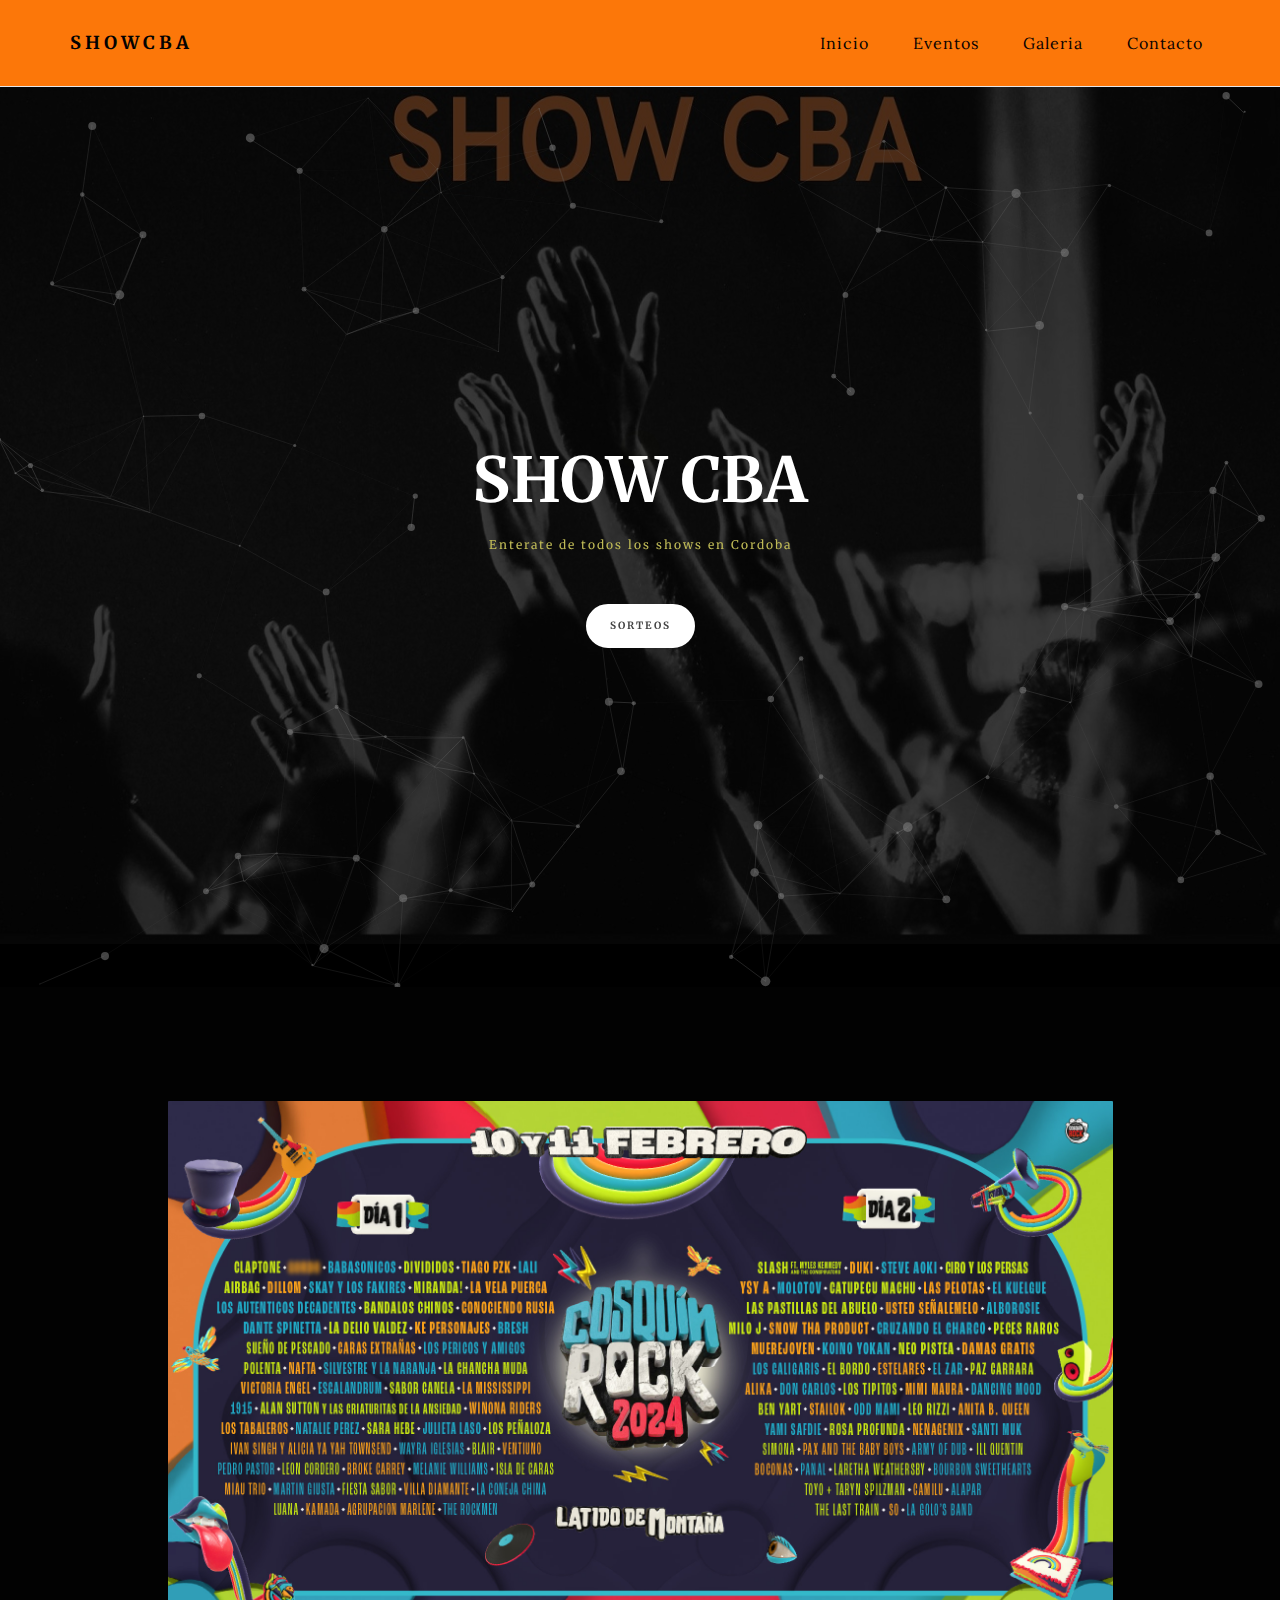
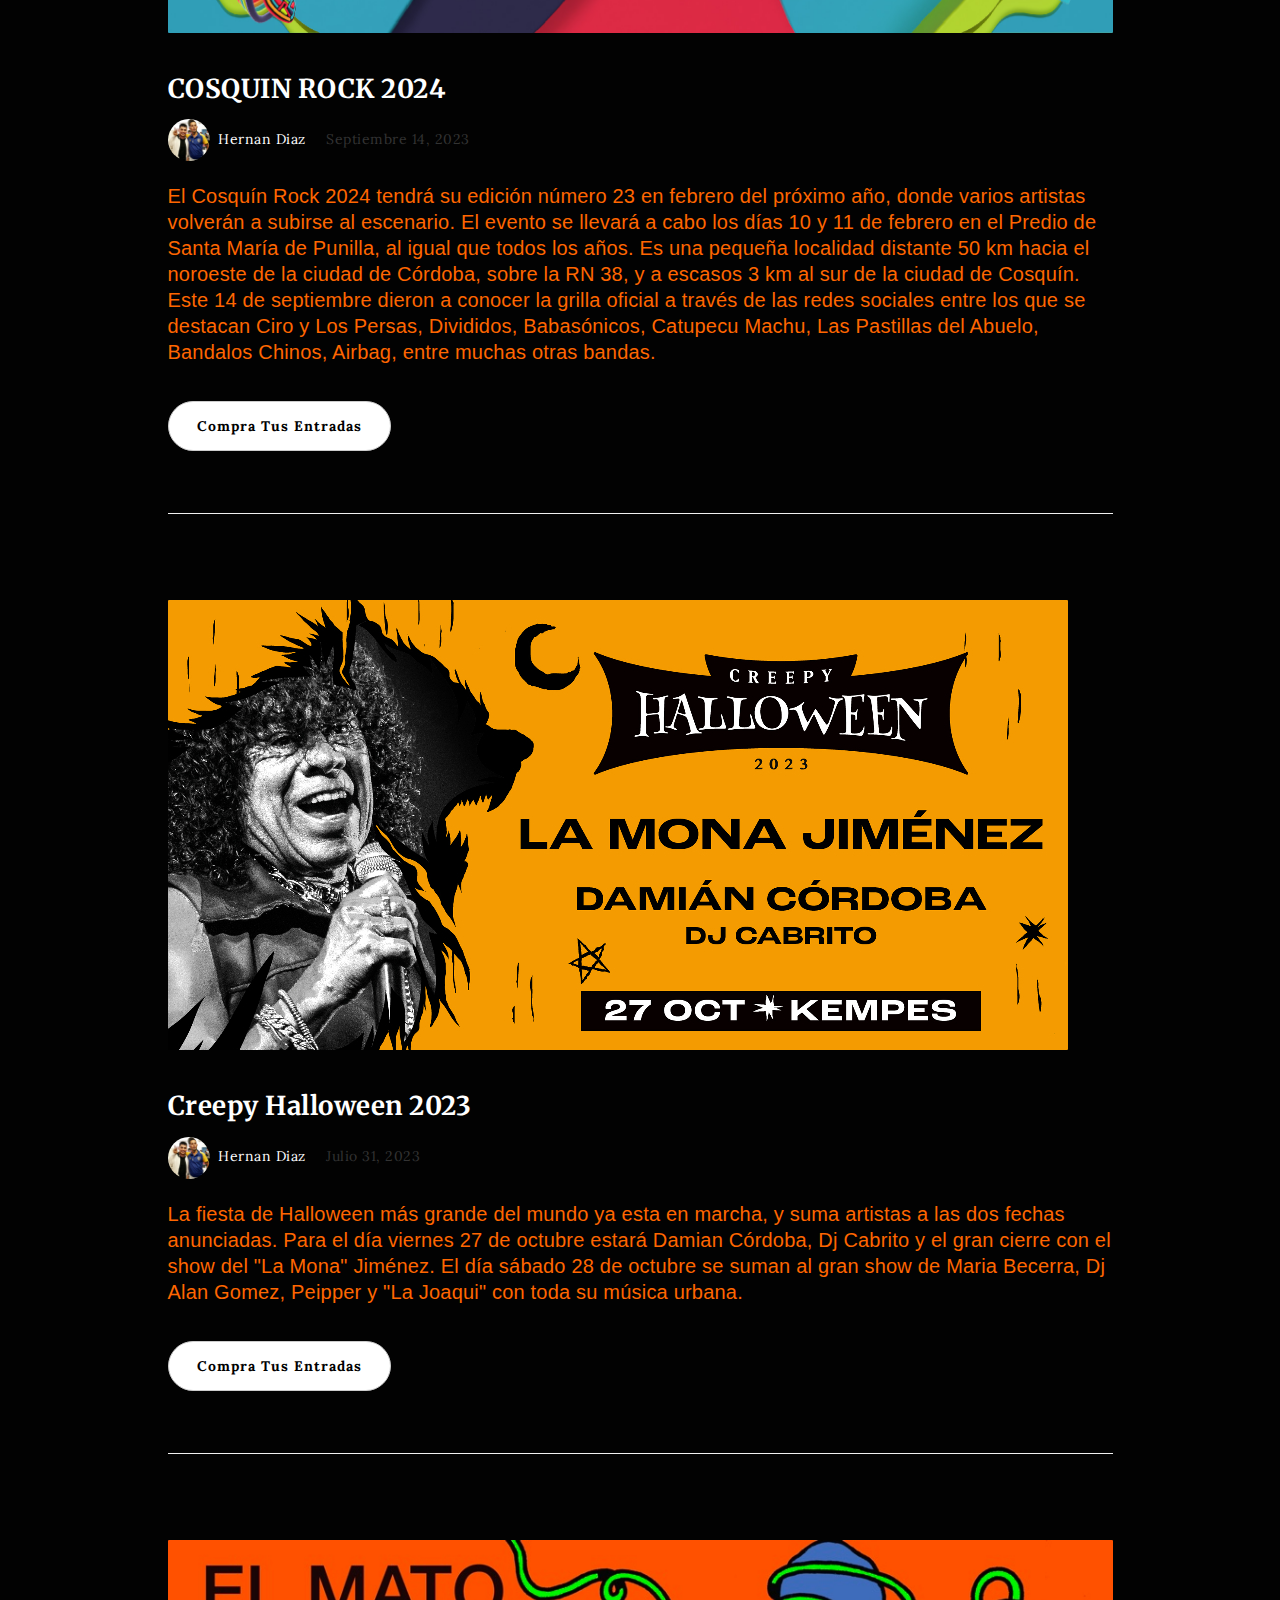
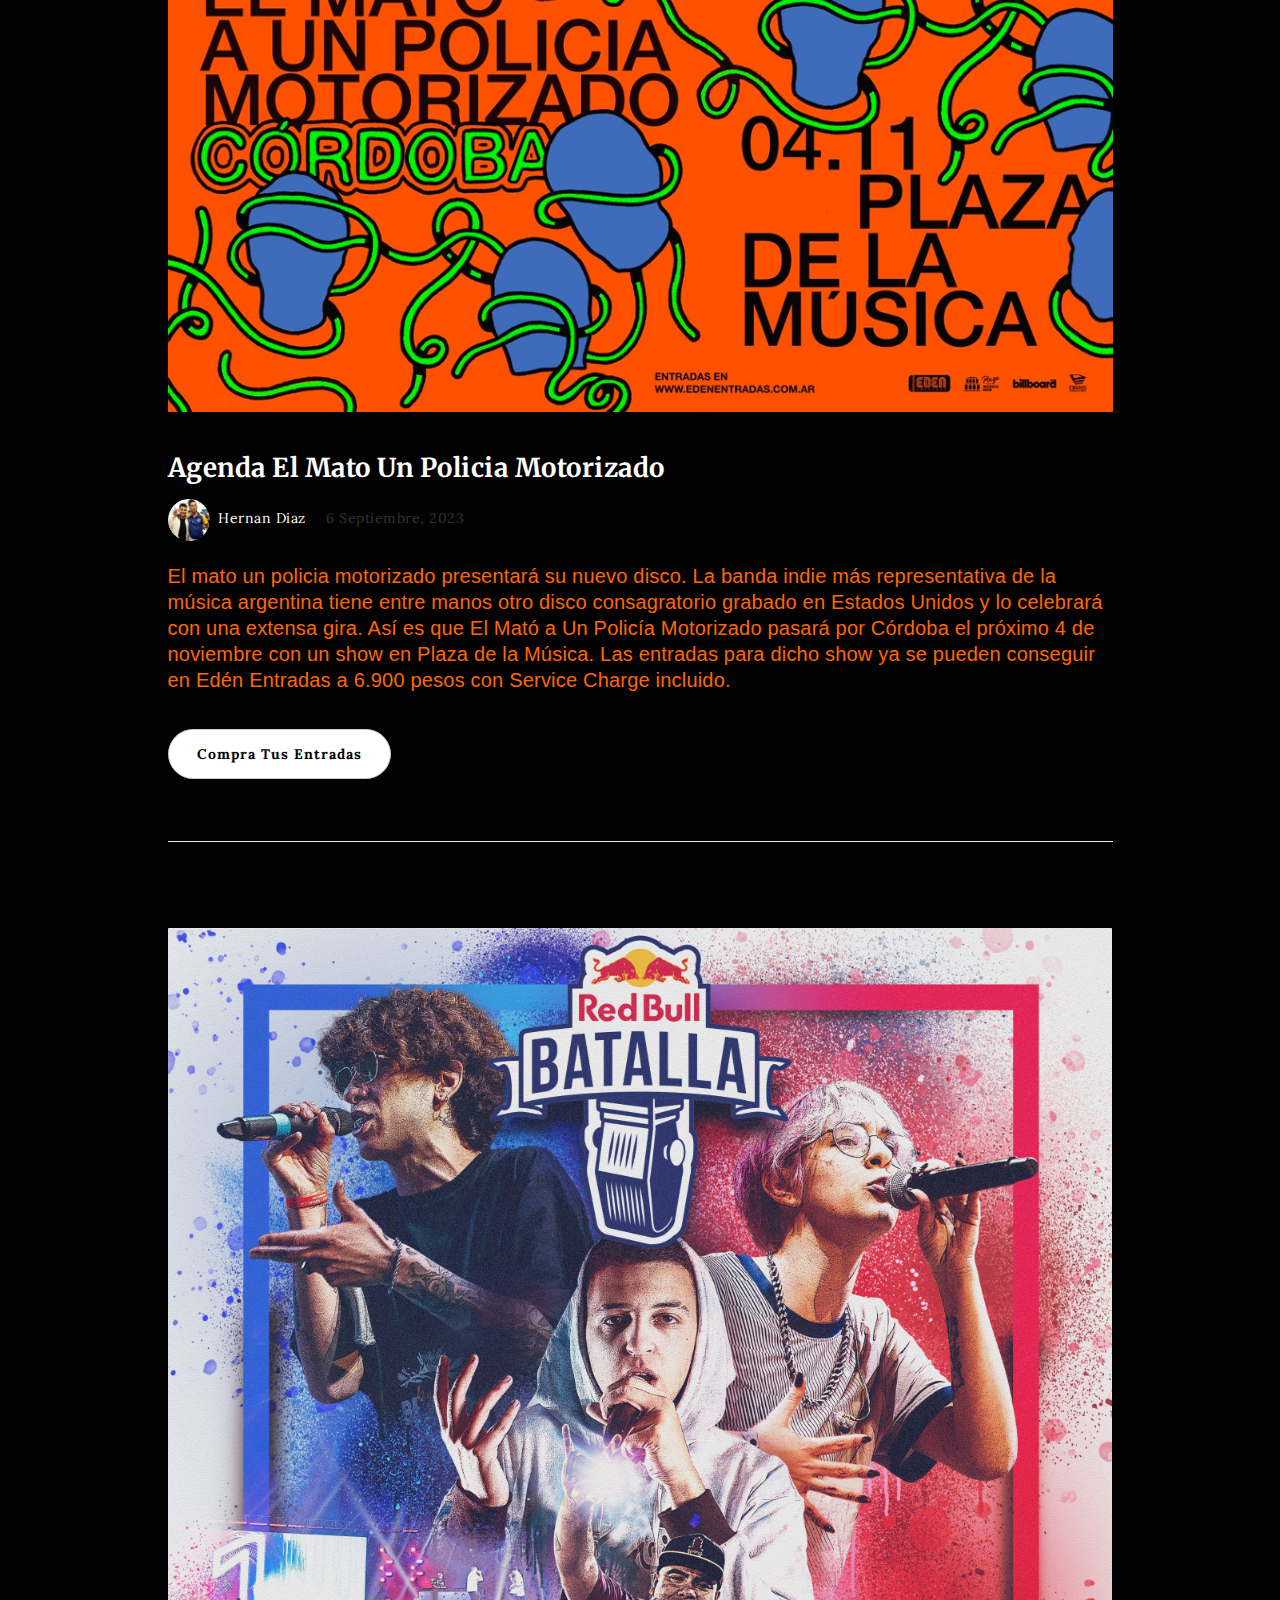
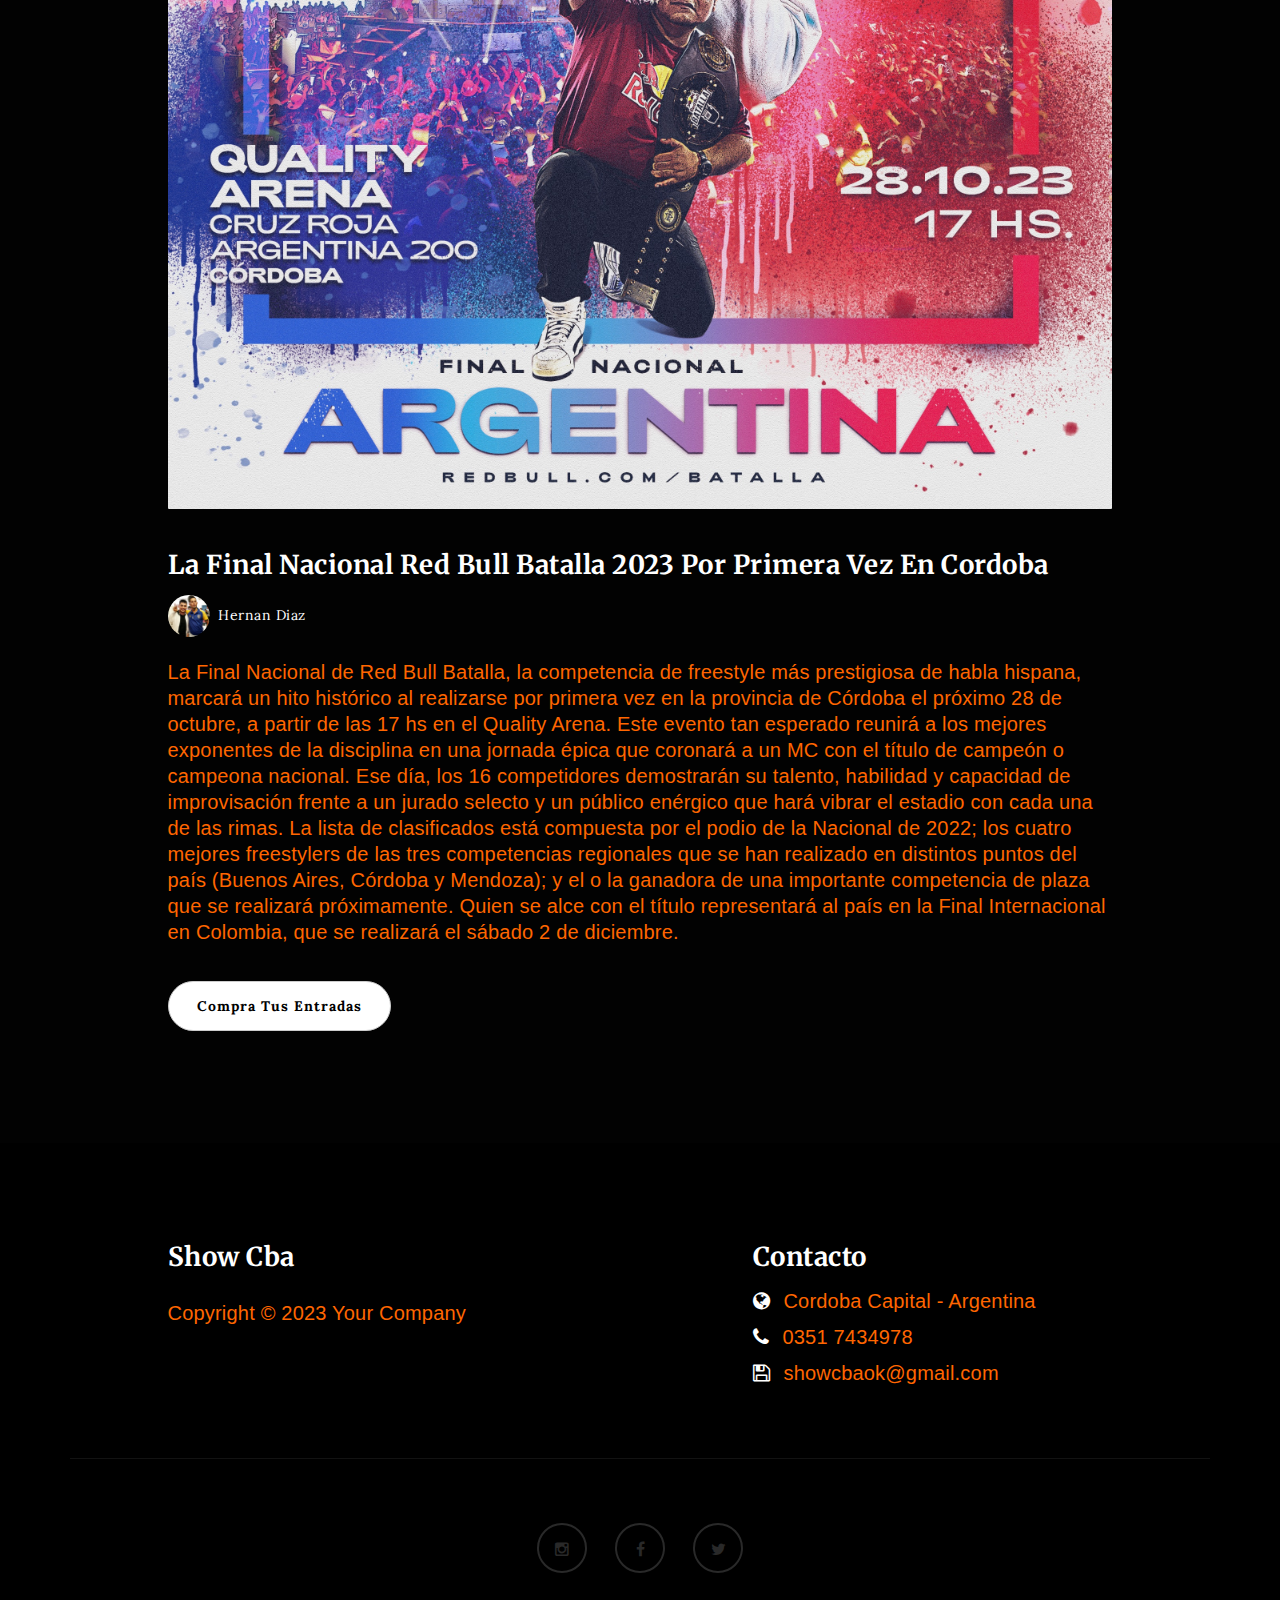
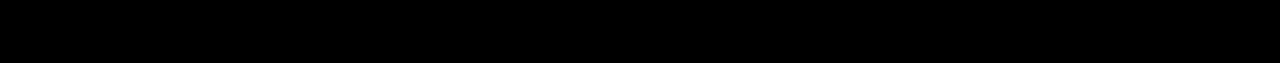
==== index.html @ d60c828b "Add files via upload" ====
<!DOCTYPE html>
<html lang="en">
<head>

<meta charset="UTF-8">
<meta http-equiv="X-UA-Compatible" content="IE=Edge">
<meta name="description" content="">
<meta name="keywords" content="">
<meta name="author" content="">
<meta name="viewport" content="width=device-width, initial-scale=1, maximum-scale=1">

<title>Show Cba</title>

<link rel="stylesheet" href="css/bootstrap.min.css">
<link rel="stylesheet" href="css/font-awesome.min.css">

<!-- Main css -->
<link rel="stylesheet" href="css/style.css">
<link href="https://fonts.googleapis.com/css?family=Lora|Merriweather:300,400" rel="stylesheet">

</head>
<body>

<!-- PRE LOADER -->

<div class="preloader">
     <div class="sk-spinner sk-spinner-wordpress">
          <span class="sk-inner-circle"></span>
     </div>
</div>

<!-- Navigation section  -->

<div class="navbar navbar-default navbar-static-top" role="navigation">
     <div class="container">

          <div class="navbar-header">
               <button class="navbar-toggle" data-toggle="collapse" data-target=".navbar-collapse">
                    <span class="icon icon-bar"></span>
                    <span class="icon icon-bar"></span>
                    <span class="icon icon-bar"></span>
               </button>
               <a href="index.html" class="navbar-brand">Showcba</a>
          </div>
          <div class="collapse navbar-collapse">
               <ul class="nav navbar-nav navbar-right">
                    <li class="active"><a href="index.html">Inicio</a></li>
                    <li><a href="about.html">Eventos</a></li>
                    <li><a href="gallery.html">Galeria</a></li>
                    <li><a href="contact.html">Contacto</a></li>
               </ul>
          </div>

  </div>
</div>

<!-- Home Section -->

<section id="home" class="main-home parallax-section">
     <div class="overlay"></div>
     <div id="particles-js"></div>
     <div class="container">
          <div class="row">

               <div class="col-md-12 col-sm-12">
                    <h1>SHOW  CBA</h1>
                    <h4>Enterate de todos los shows en Cordoba</h4>
                    <a href="https://www.instagram.com/show_cba/" target="_blank" class="smoothScroll btn btn-default">Sorteos</a>
               </div>

          </div>
     </div>
</section>

<!-- Blog Section -->

<section id="blog">
     <div class="container">
          <div class="row">

               <div class="col-md-offset-1 col-md-10 col-sm-12">
                    <div class="blog-post-thumb">
                         <div class="blog-post-image">
                              <a href="single-post.html">
                                   <img src="images/CR24.jpg" class="img-responsive" alt="Blog Image">
                              </a>
                         </div>
                         <div class="blog-post-title">
                              <h3><a href="single-post.html">COSQUIN ROCK 2024</a></h3>
                         </div>
                         <div class="blog-post-format">
                              <span><a href="#"><img src="images/yo.jpg" class="img-responsive img-circle"> Hernan Diaz</a></span>
                              <span><i class="fa fa-date"></i> Septiembre 14, 2023</span>
                             <!-- <span><a href="https://www.edenentradas.com.ar/sitio/contenido/evento?ce=SHOW006276"><i class=""></i> Compra Tus Entradas</a></span>-->
                         </div>
                         <div class="blog-post-des">
                              <p>El Cosquín Rock 2024 tendrá su edición número 23 en febrero del próximo año, donde varios artistas volverán a subirse al escenario. El evento se llevará a cabo los días 10 y 11 de febrero en el Predio de Santa María de Punilla, al igual que todos los años. Es una pequeña localidad distante 50 km hacia el noroeste de la ciudad de Córdoba, sobre la RN 38, y a escasos 3 km al sur de la ciudad de Cosquín.

                                   Este 14 de septiembre dieron a conocer la grilla oficial a través de las redes sociales entre los que se destacan Ciro y Los Persas, Divididos, Babasónicos, Catupecu Machu, Las Pastillas del Abuelo, Bandalos Chinos, Airbag, entre muchas otras bandas.</p>
                              <a href="https://www.edenentradas.com.ar/sitio/contenido/evento?ce=SHOW006276" target="_blank" class="btn btn-default">Compra Tus Entradas</a>
                         </div>
                    </div>

                    <div class="blog-post-thumb">
                         <div class="blog-post-image">
                              <a >
                                   <img src="images/mona.jpg" class="img-responsive" alt="Blog Image">
                              </a>
                         </div>
                         <div class="blog-post-title">
                              <h3><a href="single-post.html">Creepy Halloween 2023</a></h3>
                         </div>
                         <div class="blog-post-format">
                              <span><a href="#"><img src="images/yo.jpg" class="img-responsive img-circle"> Hernan Diaz</a></span>
                              <span><i class="fa fa-date"></i> Julio 31, 2023</span>
                              
                         </div>
                         <div class="blog-post-des">
                              <p>La fiesta de Halloween más grande del mundo ya esta en marcha, y suma artistas a las dos fechas anunciadas. Para el día viernes 27 de octubre estará Damian Córdoba, Dj Cabrito  y el gran cierre con el show del "La Mona" Jiménez. 

                                   El día sábado 28 de octubre se suman al gran show de Maria Becerra, Dj Alan Gomez, Peipper y "La Joaqui" con toda su música urbana.
                                   </p>
                              <a href="https://www.edenentradas.com.ar/sitio/contenido/funcion?cf=FUNC022079&cv=" target="_blank" class="btn btn-default">Compra Tus Entradas</a>
                         </div>
                    </div>
                    
                    <div class="blog-post-thumb">
                         <div class="blog-post-image">
                              <a href="postplaza.html">
                                   <img src="images/elmato.jpg" class="img-responsive" alt="Blog Image">
                              </a>
                         </div>
                         <div class="blog-post-title">
                              <h3><a href="single-post.html">Agenda El Mato Un Policia Motorizado</a></h3>
                         </div>
                         <div class="blog-post-format">
                              <span><a href="#"><img src="images/yo.jpg" class="img-responsive img-circle"> Hernan Diaz</a></span>
                              <span><i class="fa fa-date"></i> 6 Septiembre, 2023</span>                              
                         </div>
                         <div class="blog-post-des">
                              <p>El mato un policia motorizado presentará su nuevo disco. La banda indie más representativa de la música argentina tiene entre manos otro disco consagratorio grabado en Estados Unidos y lo celebrará con una extensa gira. Así es que El Mató a Un Policía Motorizado pasará por Córdoba el próximo 4 de noviembre con un show en Plaza de la Música. Las entradas para dicho show ya se pueden conseguir en Edén Entradas a 6.900 pesos con Service Charge incluido.</p>
                              <a href="https://www.edenentradas.com.ar/sitio/contenido/funcion?cf=FUNC021598&cv=" target="_blank" class="btn btn-default">Compra Tus Entradas</a>
                         </div>
                    </div>

                    <div class="blog-post-thumb">
                         <div class="blog-post-image">
                              <a >
                                   <img src="images/redbull.jpg" class="img-responsive" alt="Blog Image">
                              </a>
                         </div>
                         <div class="blog-post-title">
                              <h3><a href="single-post.html">La Final Nacional Red Bull Batalla 2023 Por Primera Vez En Cordoba</a></h3>
                         </div>
                         <div class="blog-post-format">
                              <span><a href="#"><img src="images/yo.jpg" class="img-responsive img-circle"> Hernan Diaz</a></span>                                                            
                         </div>
                         <div class="blog-post-des">
                              <p>La Final Nacional de Red Bull Batalla, la competencia de freestyle más prestigiosa de habla hispana, marcará un hito histórico al realizarse por primera vez en la provincia de Córdoba el próximo 28 de octubre, a partir de las 17 hs en el Quality Arena. Este evento tan esperado reunirá a los mejores exponentes de la disciplina en una jornada épica que coronará a un MC con el título de campeón o campeona nacional.

                                   Ese día, los 16 competidores demostrarán su talento, habilidad y capacidad de improvisación frente a un jurado selecto y un público enérgico que hará vibrar el estadio con cada una de las rimas. La lista de clasificados está compuesta por el podio de la Nacional de 2022; los cuatro mejores freestylers de las tres competencias regionales que se han realizado en distintos puntos del país (Buenos Aires, Córdoba y Mendoza); y el o la ganadora de una importante competencia de plaza que se realizará próximamente. Quien se alce con el título representará al país en la Final Internacional en Colombia, que se realizará el sábado 2 de diciembre.</p>
                              <a href="https://www.ticketek.com.ar/red-bull-batalla/quality-arena?gclid=CjwKCAjwp8OpBhAFEiwAG7NaEunUwEFiGBWLlMIHz4m8oVjAFd-sQtYVl5jetFx7qcpK3DRXGrADcBoCHk4QAvD_BwE" target="_blank" class="btn btn-default">Compra Tus Entradas</a>
                         </div>
                    </div>
               </div>

          </div>
     </div>
</section>

<!-- Footer Section -->

<footer>
     <div class="container">
          <div class="row">

               <div class="col-md-5 col-md-offset-1 col-sm-6">
                    <h3>Show Cba</h3>                    
                    <div class="footer-copyright">
                         <p>Copyright &copy; 2023 Your Company </p>
                    </div>
               </div>

               <div class="col-md-4 col-md-offset-1 col-sm-6">
                    <h3>Contacto</h3>
                    <p><i class="fa fa-globe"></i> Cordoba Capital - Argentina</p>
                    <p><i class="fa fa-phone"></i> 0351 7434978</p>
                    <p><i class="fa fa-save"></i> showcbaok@gmail.com</p>
               </div>

               <div class="clearfix col-md-12 col-sm-12">
                    <hr>
               </div>

               <div class="col-md-12 col-sm-12">
                    <ul class="social-icon">
                         <li><a href="https://www.instagram.com/show_cba" target="_blank" class="fa fa-instagram"></a></li>
                         <li><a href="https://www.facebook.com/showcba" target="_blank" class="fa fa-facebook"></a></li>
                         <li><a href="https://twitter.com/i/flow/login?redirect_after_login=%2Fshowcba" target="_blank" class="fa fa-twitter"></a></li>                                               
                         
                    </ul>
               </div>
               
          </div>
     </div>
</footer>

<!-- Back top -->
<a href="#back-top" class="go-top"><i class="fa fa-angle-up"></i></a>

<!-- SCRIPTS -->

<script src="js/jquery.js"></script>
<script src="js/bootstrap.min.js"></script>
<script src="js/particles.min.js"></script>
<script src="js/app.js"></script>
<script src="js/jquery.parallax.js"></script>
<script src="js/smoothscroll.js"></script>
<script src="js/custom.js"></script>

</body>
</html>
---- css/style.css ----
/*

Template 2085 Neuron

http://www.tooplate.com/view/2085-neuron

*/

body {
		background: #020202;
    font-family: 'Lora', serif;
    font-style: normal;
		font-weight: 300;
    overflow-x: hidden;
}


/*---------------------------------------
    Typorgraphy              
-----------------------------------------*/

h1,h2,h3,h4,h5,h6 {
  font-family: 'Merriweather', serif;
  font-style: normal;
  font-weight: bold;
  letter-spacing: 0.5px;
}

h1 {
    font-size: 62px;
    padding-bottom: 14px;
    margin-bottom: 0px;
}

h2 {
  font-size: 32px;
}

h2,h3 {
  padding-bottom: 6px;
  color:#ffffff
}

h3 {
  font-size: 26px;
}

h4 {
  color: #ffffff;
  font-size: 12px;
  font-weight: normal;
  letter-spacing: 2px;
}

p {
    color: #ff6600;
    font-size: 20px;
    font-weight: 300;
    line-height: 26px;
    letter-spacing: 0.2px;
    font-family: Arial, Helvetica, sans-serif;
}

.btn-success:focus {
  background-color: #000;
  border-color: transparent;
}


/*---------------------------------------
    General               
-----------------------------------------*/

html{
  -webkit-font-smoothing: antialiased;
}

a {
  color: #4d638c;
  -webkit-transition: 0.5s;
  -o-transition: 0.5s;
  transition: 0.5s;
  text-decoration: none !important;
}
a:hover, a:active, a:focus {
  color: #4d638c;
  outline: none;
}

* {
  -webkit-box-sizing: border-box;
  -moz-box-sizing: border-box;
  box-sizing: border-box;
}

*:before,
*:after {
  -webkit-box-sizing: border-box;
  -moz-box-sizing: border-box;
  box-sizing: border-box;
}

#about, 
#gallery,
#contact,
#blog, 
#blog-single-post {
  padding-top: 60px;
  padding-bottom: 80px;
}

.main-about,
.main-single-post,
.main-gallery,
.main-contact {
  height: 65vh;
}

.overlay {
  background: rgba(0,0,0,0.7 );
  width: 100%;
  height: 100vh;
  position: absolute;
  top: 0;
  left: 0;
  right: 0;
  bottom: 0;
}

.parallax-section {
  background-attachment: fixed !important;
  background-size: cover !important;
  overflow: hidden;
}


/*---------------------------------------
    Preloader section              
-----------------------------------------*/

.preloader {
  position: fixed;
  top: 0;
  left: 0;
  width: 100%;
  height: 100%;
  z-index: 99999;
  display: flex;
  flex-flow: row nowrap;
  justify-content: center;
  align-items: center;
  background: none repeat scroll 0 0 #ffffff;
}

.sk-spinner-wordpress.sk-spinner {
  background-color: #bfba55;
  width: 40px;
  height: 40px;
  border-radius: 40px;
  position: relative;
  -webkit-animation: sk-innerCircle 1s linear infinite;
  animation: sk-innerCircle 1s linear infinite; 
}

.sk-spinner-wordpress .sk-inner-circle {
  display: block;
  background-color: #ffffff;
  width: 16px;
  height: 16px;
  position: absolute;
  border-radius: 8px;
  top: 5px;
  left: 5px; 
}

@-webkit-keyframes sk-innerCircle {
  0% {
    -webkit-transform: rotate(0);
            transform: rotate(0); }

  100% {
    -webkit-transform: rotate(360deg);
            transform: rotate(360deg); } }

@keyframes sk-innerCircle {
  0% {
    -webkit-transform: rotate(0);
            transform: rotate(0); }

  100% {
    -webkit-transform: rotate(360deg);
            transform: rotate(360deg); } }



/*---------------------------------------
    Main Navigation             
-----------------------------------------*/

.navbar-default {
    background: #fc7608;
    margin: 0 !important;
    padding: 18px 0;
}

.navbar-default .navbar-brand {
  color: #000000;
  font-family: 'Merriweather', serif;
  font-weight: bold;
  text-transform: uppercase;
  letter-spacing: 4px;
  margin: 0;
}

.navbar-default .navbar-nav li a {
    color: #070000;
    font-size: 16px;
    letter-spacing: 1px;
    -webkit-transition: all 0.4s ease-in-out;
    transition: all 0.4s ease-in-out;
    padding-right: 22px;
    padding-left: 22px;
}

.navbar-default .navbar-nav > li a:hover {
    color: #bfba55 !important;
}

.navbar-default .navbar-nav > li > a:hover,
.navbar-default .navbar-nav > li > a:focus {
    color: #606066;
    background-color: transparent;
}

.navbar-default .navbar-nav li a:hover,
 .navbar-default .navbar-nav .active > a {
    color: #bfba55;
  }

.navbar-default .navbar-nav > .active > a,
.navbar-default .navbar-nav > .active > a:hover,
.navbar-default .navbar-nav > .active > a:focus {
    color: #000000;
    background-color: transparent;
}

.navbar-default .navbar-toggle {
     border: none;
     padding-top: 10px;
  }

.navbar-default .navbar-toggle .icon-bar {
    background: #bfba55;
    border-color: transparent;
  }

.navbar-default .navbar-toggle:hover,
.navbar-default .navbar-toggle:focus { 
  background-color: transparent;
}



/*---------------------------------------
    Home section              
-----------------------------------------*/

#home {
    background-size: cover;
    background-position: center center;
    color: #ffffff;
    display: -webkit-box;
    display: -webkit-flex;
     display: -ms-flexbox;
    display: flex;
    -webkit-box-align: center;
    -webkit-align-items: center;
    -ms-flex-align: center;
     align-items: center;
    position: relative;
    text-align: center;
}

.main-home {
  background: url('../images/show1.jpg') no-repeat;
  height: 100vh;
}

.main-about {
  background: url('../images/about-bg.jpg') no-repeat;
}

.main-single-post {
  background: url('../images/single-post-bg.jpg') no-repeat;
}

.main-gallery {
  background: url('../images/gallery-bg.jpg') no-repeat;
}

.main-contact {
  background: url('../images/contact-bg.jpg') no-repeat;
}

#particles-js {
  position: absolute;
  width: 100%;
  height: 100vh;
  top: 0;
  left: 0;
}

#home h4 {
  color: #bfba55;
}

#home .btn {
  background: #ffffff;
  border: 2px solid #ffffff;
  border-radius: 100px;
  color: #444;
  font-family: 'Merriweather', serif;
  font-size: 10px;
  font-weight: bold;
  letter-spacing: 2px;
  text-transform: uppercase;
  padding: 13px 22px;
  margin-top: 42px;
  transition: all 0.4s ease-in-out;
}

#home .btn:hover {
  background: transparent;
  border-color: #ffffff;
  color: #ffffff;
}



/*---------------------------------------
   About section              
-----------------------------------------*/

#about .col-md-6 {
  padding-top: 22px;
  padding-bottom: 32px;
}

#about .col-md-6 img {
  padding: 22px 0px 22px 22px;
}

#about .col-md-4 {
  padding-bottom: 32px;
}

#about .col-md-4 img {
  padding-top: 12px;
}



/*---------------------------------------
   Gallery section              
-----------------------------------------*/

#gallery span {
  display: block;
  padding-bottom: 32px;
}

#gallery .col-md-6 {
  padding-left: 0px;
  padding-right: 0px;
}

#gallery .gallery-thumb {
  background-color: #ffffff;
  box-shadow: 0px 1px 2px 0px rgba(90, 91, 95, 0.15);
  cursor: pointer;
  display: block;
  position: relative;
  top: 0px;
  transition: all 0.4s ease-in-out;
}

#gallery .gallery-thumb:hover {
  box-shadow: 0px 16px 22px 0px rgba(90, 91, 95, 0.3);
  top: -5px;
}

#gallery .gallery-thumb img {
  width: 100%;
}

#gallery .col-md-12 p {
  padding-top: 22px;
  text-align: center;
}



/*---------------------------------------
   Contact section              
-----------------------------------------*/

#contact .col-md-4 {
  padding-left: 0px;
}

#contact .col-md-12 {
  padding-left: 0;
}

#contact form {
  padding-top: 32px;
}

#contact .form-control {
  border: 2px solid #f0f0f0;
  box-shadow: none;
  margin-top: 10px;
  margin-bottom: 10px;
  transition: all 0.4s ease-in-out;
}

#contact .form-control:hover {
  border-color: #555;
}

#contact input {
  height: 50px;
}

#contact input[type="submit"] {
  background: #bfba55;
  border-radius: 100px;
  border: none;
  color: #ffffff;
  font-weight: bold;
  transition: all 0.4s ease-in-out;
}

#contact input[type="submit"]:hover {
  background: #333;
}



/*---------------------------------------
   Blog section              
-----------------------------------------*/

.blog-post-thumb {
  border-bottom: 1px solid #f0f0f0;
  padding-top: 32px;
  padding-bottom: 62px;
  margin-bottom: 32px;
}

.blog-post-thumb:last-child {
  border-bottom: 0px;
  padding-bottom: 32px;
  margin-bottom: 0px;
}

.blog-post-image,
.blog-post-video {
  padding-top: 22px;
  padding-bottom: 22px;
  width: 100%;
}

#about img,
.blog-post-image img {
  border-radius: 1px;
}

.blog-post-title a {
  color: #ffffff;
}

.blog-post-title a:hover {
  color: #ffffff;
}

.blog-post-format {
  padding-bottom: 22px;
}

.blog-post-format span {
  letter-spacing: 0.5px;
  padding-right: 12px;
}

.blog-post-format span a {
  color: #ffffff;
}

.blog-post-format span img {
  display: inline-block;
  width: 42px;
  margin-right: 4px;
}

.blog-post-des blockquote {
  margin: 22px;
  color:#ffffff
}

.blog-post-des .btn {
  border-radius: 100px;
  color: #000000;
  font-weight: bold;
  letter-spacing: 1px;
  padding: 14px 28px;
  margin-top: 26px;
  transition: all 0.4s ease-in-out;
}

.blog-post-des .btn:hover {
  background: #bfba55;
  border-color: transparent;
  color: #ffffff;
}

.blog-author {
  border-top: 1px solid #f0f0f0;
  border-bottom: 1px solid #f0f0f0;
  padding-top: 32px;
  padding-bottom: 32px;
  margin-top: 42px;
  margin-bottom: 42px;
}

.blog-author .media img {
  display: inline-block;
  width: 90px;
  margin-right: 12px;
}

.blog-author .media a,
.blog-comment .media h3 {
  color: #444;
  font-size: 18px;
  letter-spacing: 1px;
}

.blog-comment {
  border-bottom: 1px solid #f0f0f0;
  padding-bottom: 32px;
  margin-bottom: 42px;
}

.blog-comment .media:nth-child(2) {
  padding-top: 22px;
}

.blog-comment .media img {
  width: 82px;
  margin-right: 12px;
}

.blog-comment .media h3 {
  display: inline-block;
  padding-right: 14px;
}


.blog-comment-form h3 {
  padding-bottom: 18px;
}

#about .col-md-6, #about .col-md-4,
.blog-comment-form .col-md-4 {
  padding-left: 0px;
}

.blog-comment-form .form-control {
  box-shadow: none;
  border: 2px solid #f0f0f0;
  margin-top: 10px;
  margin-bottom: 10px;
  transition: all 0.4s ease-in-out;
}

.blog-comment-form .form-control:hover {
  border-color: #555;
}

.blog-comment-form input {
  height: 45px;
}

.blog-comment-form input[type="submit"] {
  background: #bfba55;
  border-radius: 100px;
  border: none;
  color: #ffffff;
  font-weight: bold;
  transition: all 0.4s ease-in-out;
}

.blog-comment-form input[type="submit"]:hover {
  background: #333;
  border-color: transparent;
  color: #ffffff;
}



/*---------------------------------------
   Blog Single Post section              
-----------------------------------------*/

#blog-single-post .blog-single-post-image {
  padding-top: 22px;
}

#blog-single-post .blog-single-post-image .col-md-4 {
  padding-left: 0px;
  padding-right: 0px;
  padding-bottom: 22px;
}

#blog-single-post .blog-single-post-image img {
  border-radius: 1px;
  padding-right: 12px;
}

#blog-single-post .blog-post-des h3 {
  padding-top: 16px;
}



/*---------------------------------------
   Footer section              
-----------------------------------------*/

footer {
    background: #000;
    color: #ffffff;
    padding: 80px 0px;
    position: relative;
}

footer .col-md-4 .fa {
  color: #ffffff;
  padding-right: 8px;
}

footer hr {
  border-color: #121212;
  margin-top: 62px;
  margin-bottom: 42px;
}

footer .footer-copyright {
  padding-top: 12px;
}



/* Back top */
.go-top {
  background-color: #ffffff;
  box-shadow: 1px 1.732px 12px 0px rgba( 0, 0, 0, .14 ), 1px 1.732px 3px 0px rgba( 0, 0, 0, .12 );
  transition : all 1s ease;
  bottom: 2em;
  right: 2em;
  color: #333;
  font-size: 24px;
  display: none;
  position: fixed;
  text-decoration: none;
  width: 40px;
  height: 40px;
  line-height: 38px;
  text-align: center;
  border-radius: 100%;
}

.go-top:hover {
    background: #bfba55;
    color: #ffffff;
}



/*---------------------------------------
   Social icon             
-----------------------------------------*/

.social-icon {
    position: relative;
    padding: 0;
    margin: 0;
    text-align: center;
}

.social-icon li {
    display: inline-block;
    list-style: none;
}

.social-icon li a {
    border: 2px solid #292929;
    color: #292929;
    border-radius: 100px;
    cursor: pointer;
    font-size: 16px;
    text-decoration: none;
    transition: all 0.4s ease-in-out;
    width: 50px;
    height: 50px;
    line-height: 50px;
    text-align: center;
    vertical-align: middle;
    position: relative;
    margin: 22px 12px 10px 12px;
}

.social-icon li a:hover {
    border-color: #bfba55;
    color: #bfba55;
    transform: scale(1.1);
}



/*---------------------------------------
   Mobile Responsive         
-----------------------------------------*/

@media (max-width: 980px) {

  .main-about,
  .main-single-post,  
  .main-gallery,
  .main-contact {
    height: 35vh;
  }

}


@media (max-width: 768px) {

  h1 {
    font-size: 52px;
  }

  h2 {
    font-size: 26px;
  }

  #about .col-md-6 img {
    padding-left: 0px;
  }

  #blog-single-post .blog-single-post-image img {
    padding-bottom: 22px;
  }

  footer .col-md-4 {
    padding-top: 22px;
  }

}


@media (max-width: 650px) {

  h1 {
    font-size: 42px;
  }

  #about, #gallery,
  #contact,
  #blog, #blog-single-post {
    padding-top: 60px;
    padding-bottom: 60px;
  }

}
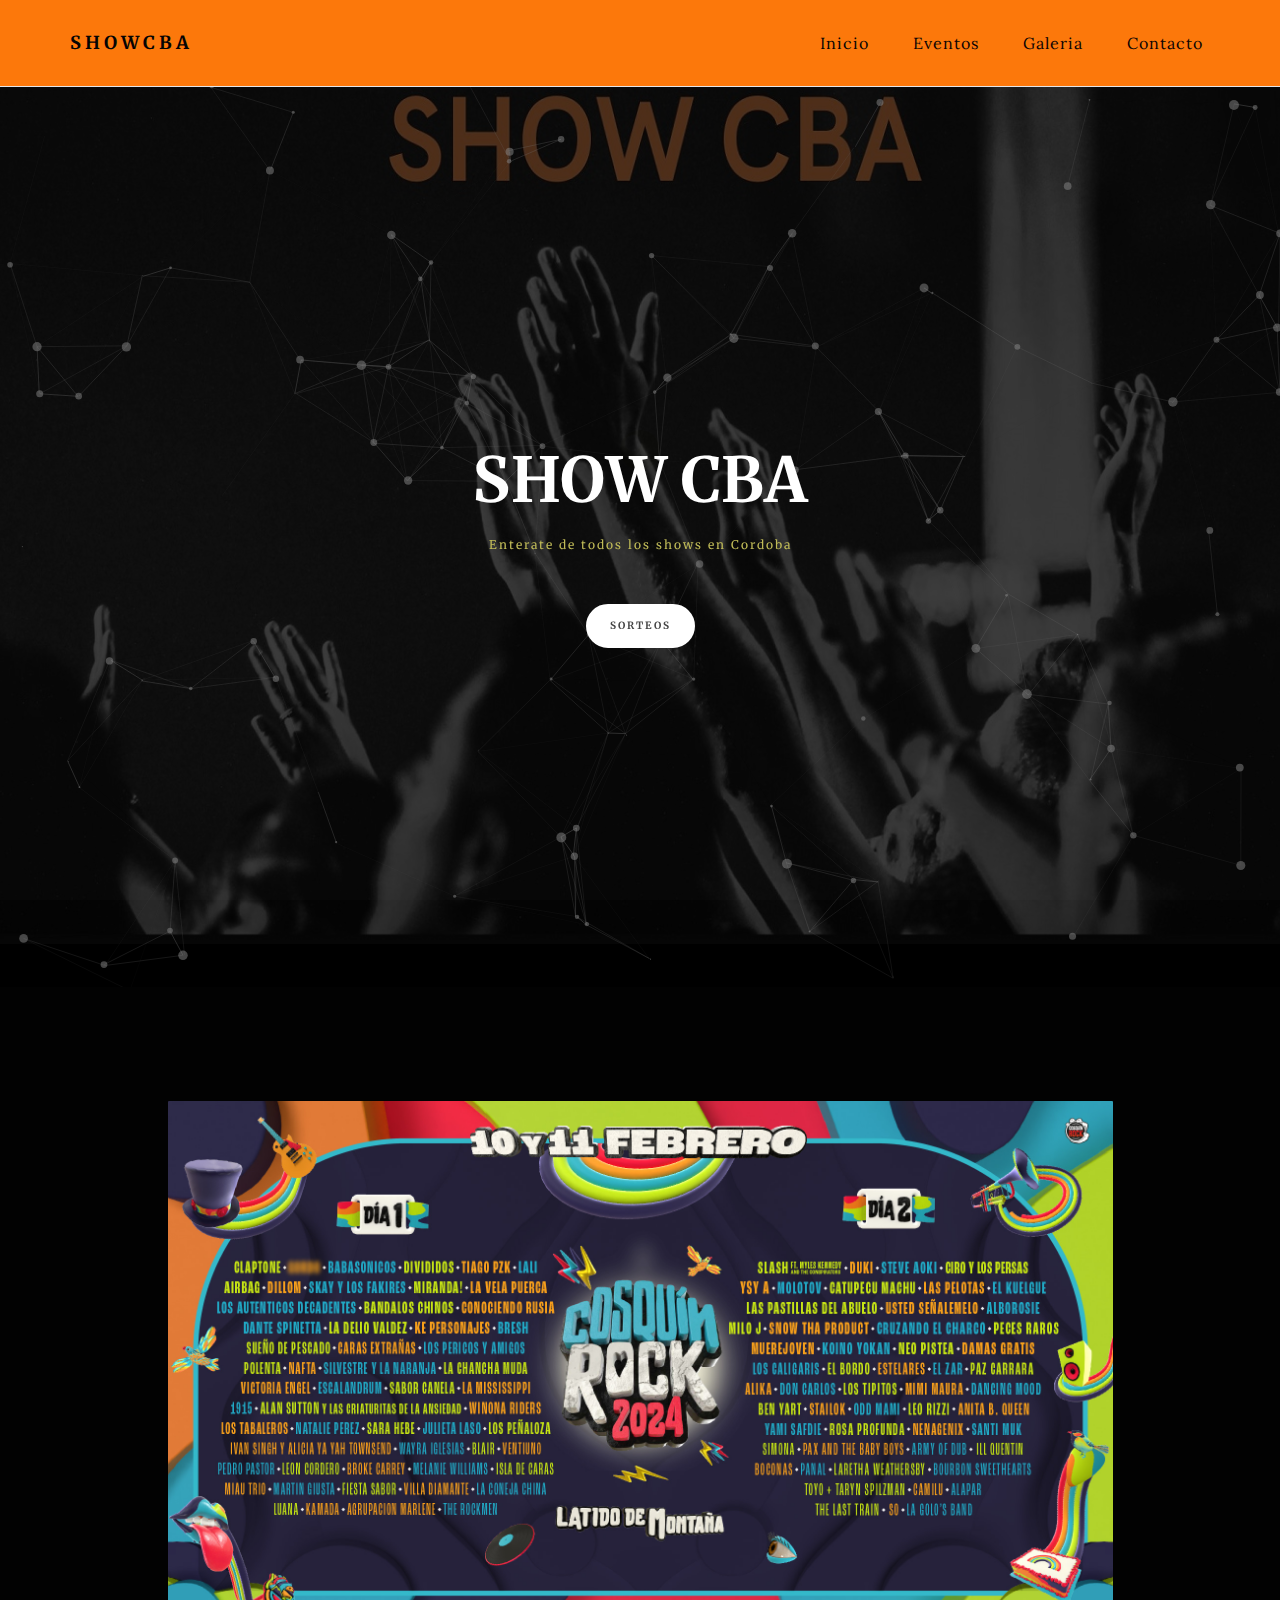
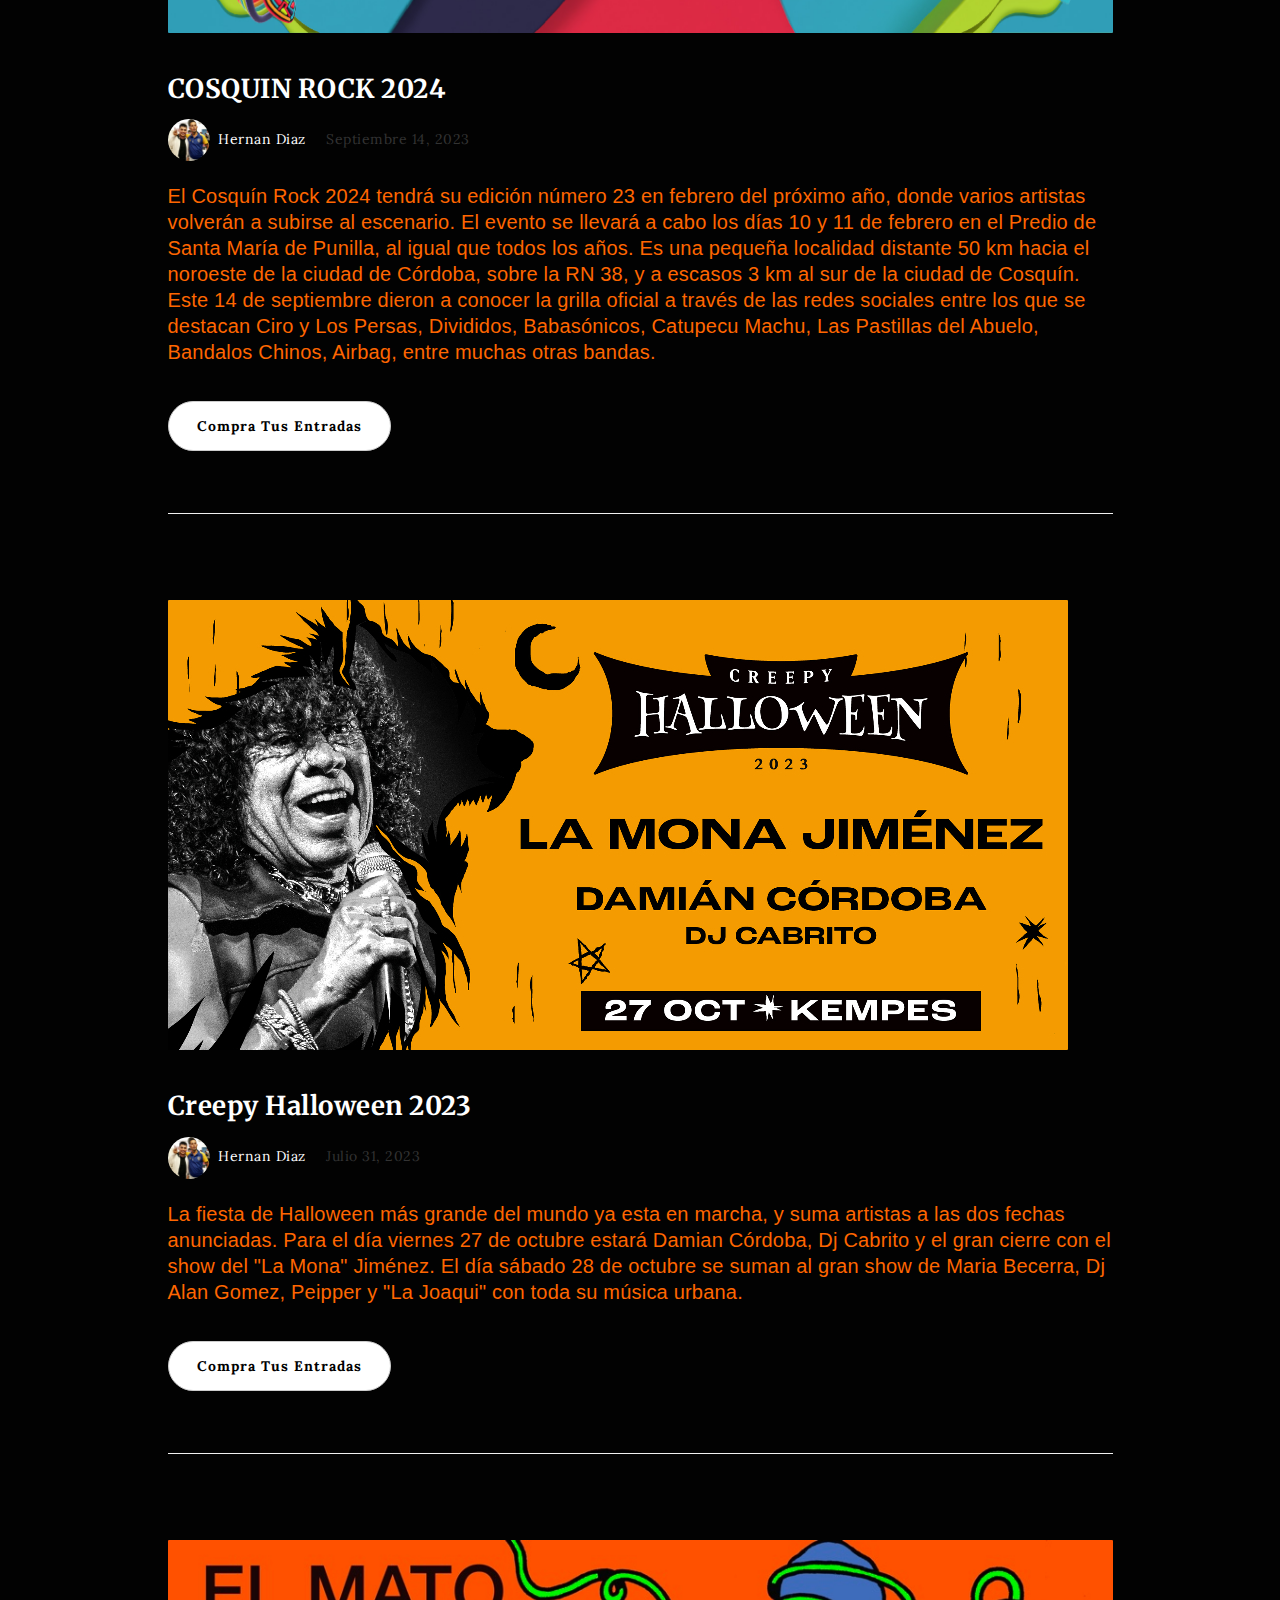
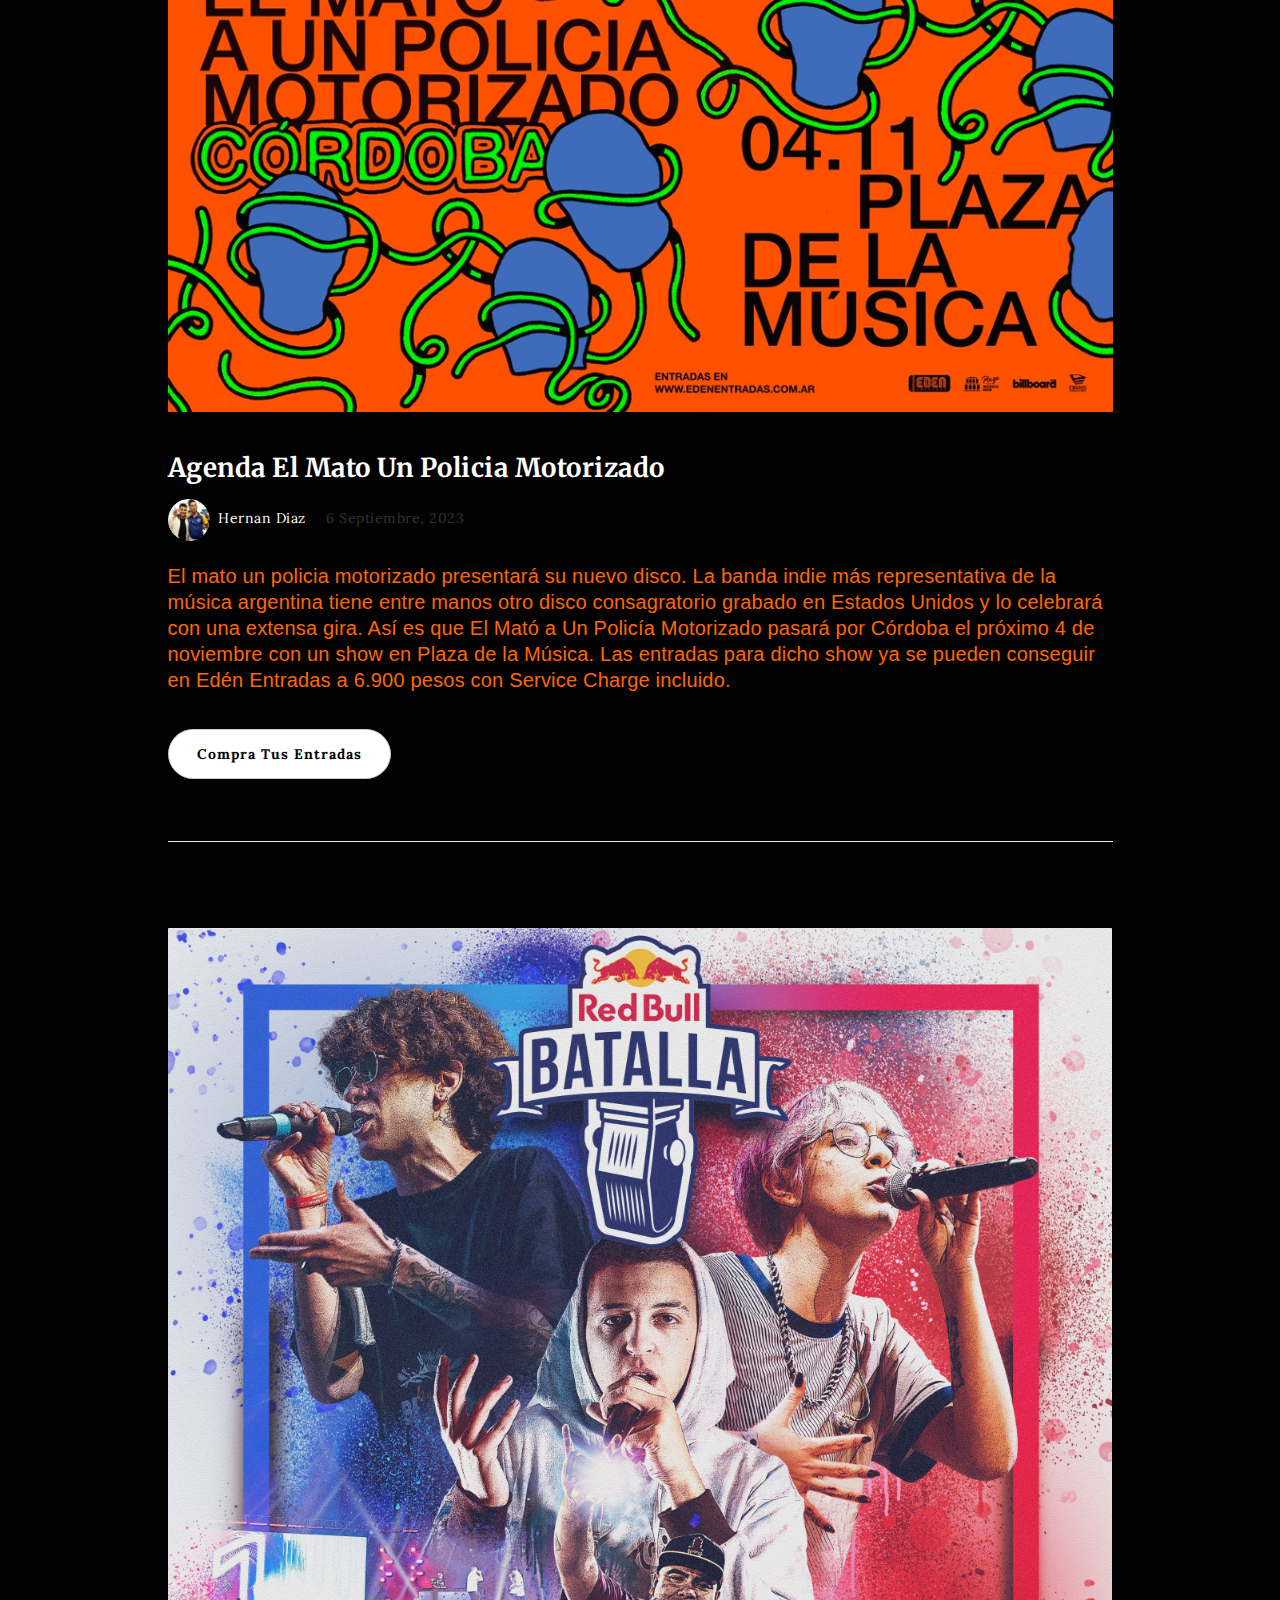
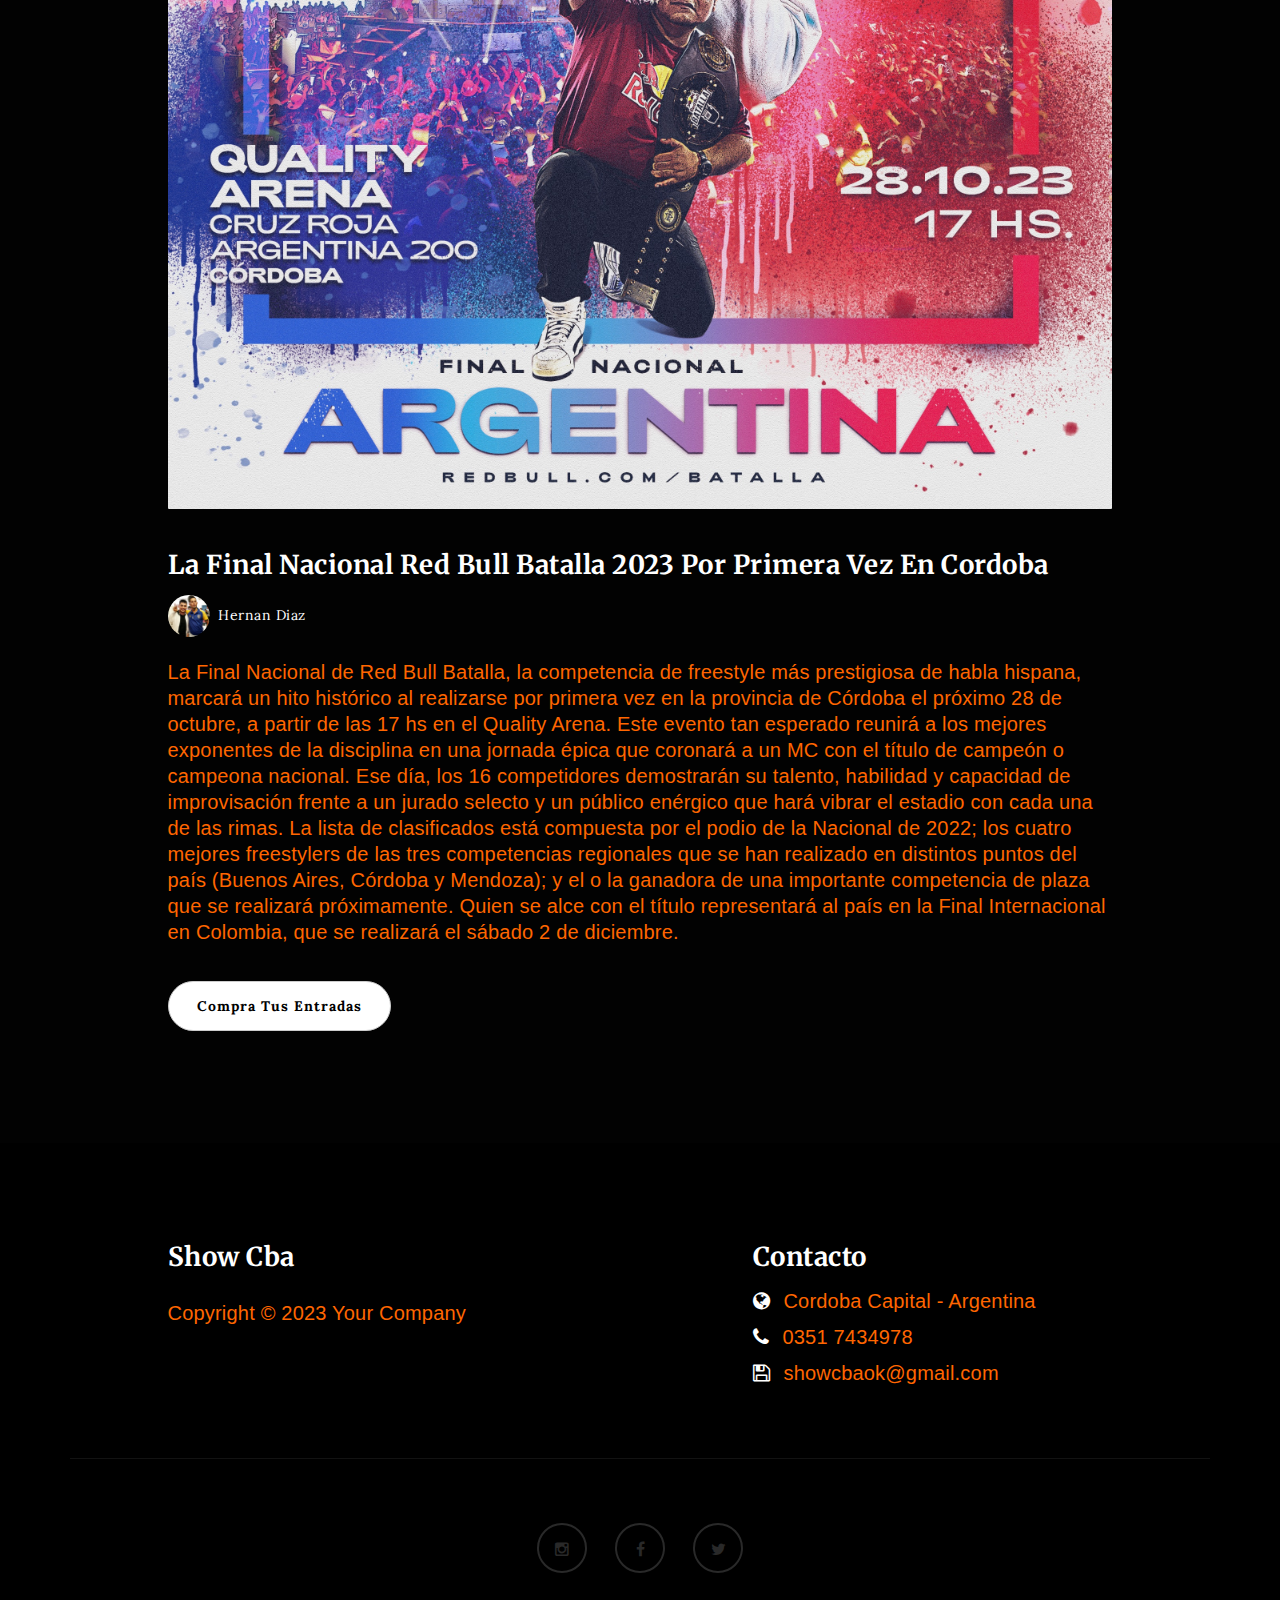
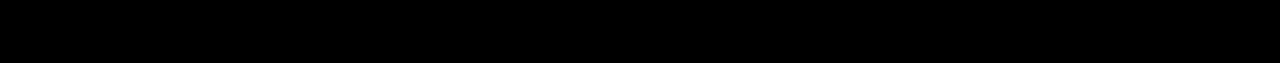
==== commit 36fc9534: "CAMBIO DE UBICACION DE SECCIONES" ====
--- a/index.html
+++ b/index.html
@@ -45,9 +45,9 @@
           <div class="collapse navbar-collapse">
                <ul class="nav navbar-nav navbar-right">
                     <li class="active"><a href="index.html">Inicio</a></li>
-                    <li><a href="about.html">Eventos</a></li>
-                    <li><a href="gallery.html">Galeria</a></li>
-                    <li><a href="contact.html">Contacto</a></li>
+                    <li><a href="pag/about.html">Eventos</a></li>
+                    <li><a href="pag/gallery.html">Galeria</a></li>
+                    <li><a href="pag/contact.html">Contacto</a></li>
                </ul>
           </div>
 
@@ -81,7 +81,7 @@
                <div class="col-md-offset-1 col-md-10 col-sm-12">
                     <div class="blog-post-thumb">
                          <div class="blog-post-image">
-                              <a href="single-post.html">
+                              <a href="pag/single-post.html">
                                    <img src="images/CR24.jpg" class="img-responsive" alt="Blog Image">
                               </a>
                          </div>
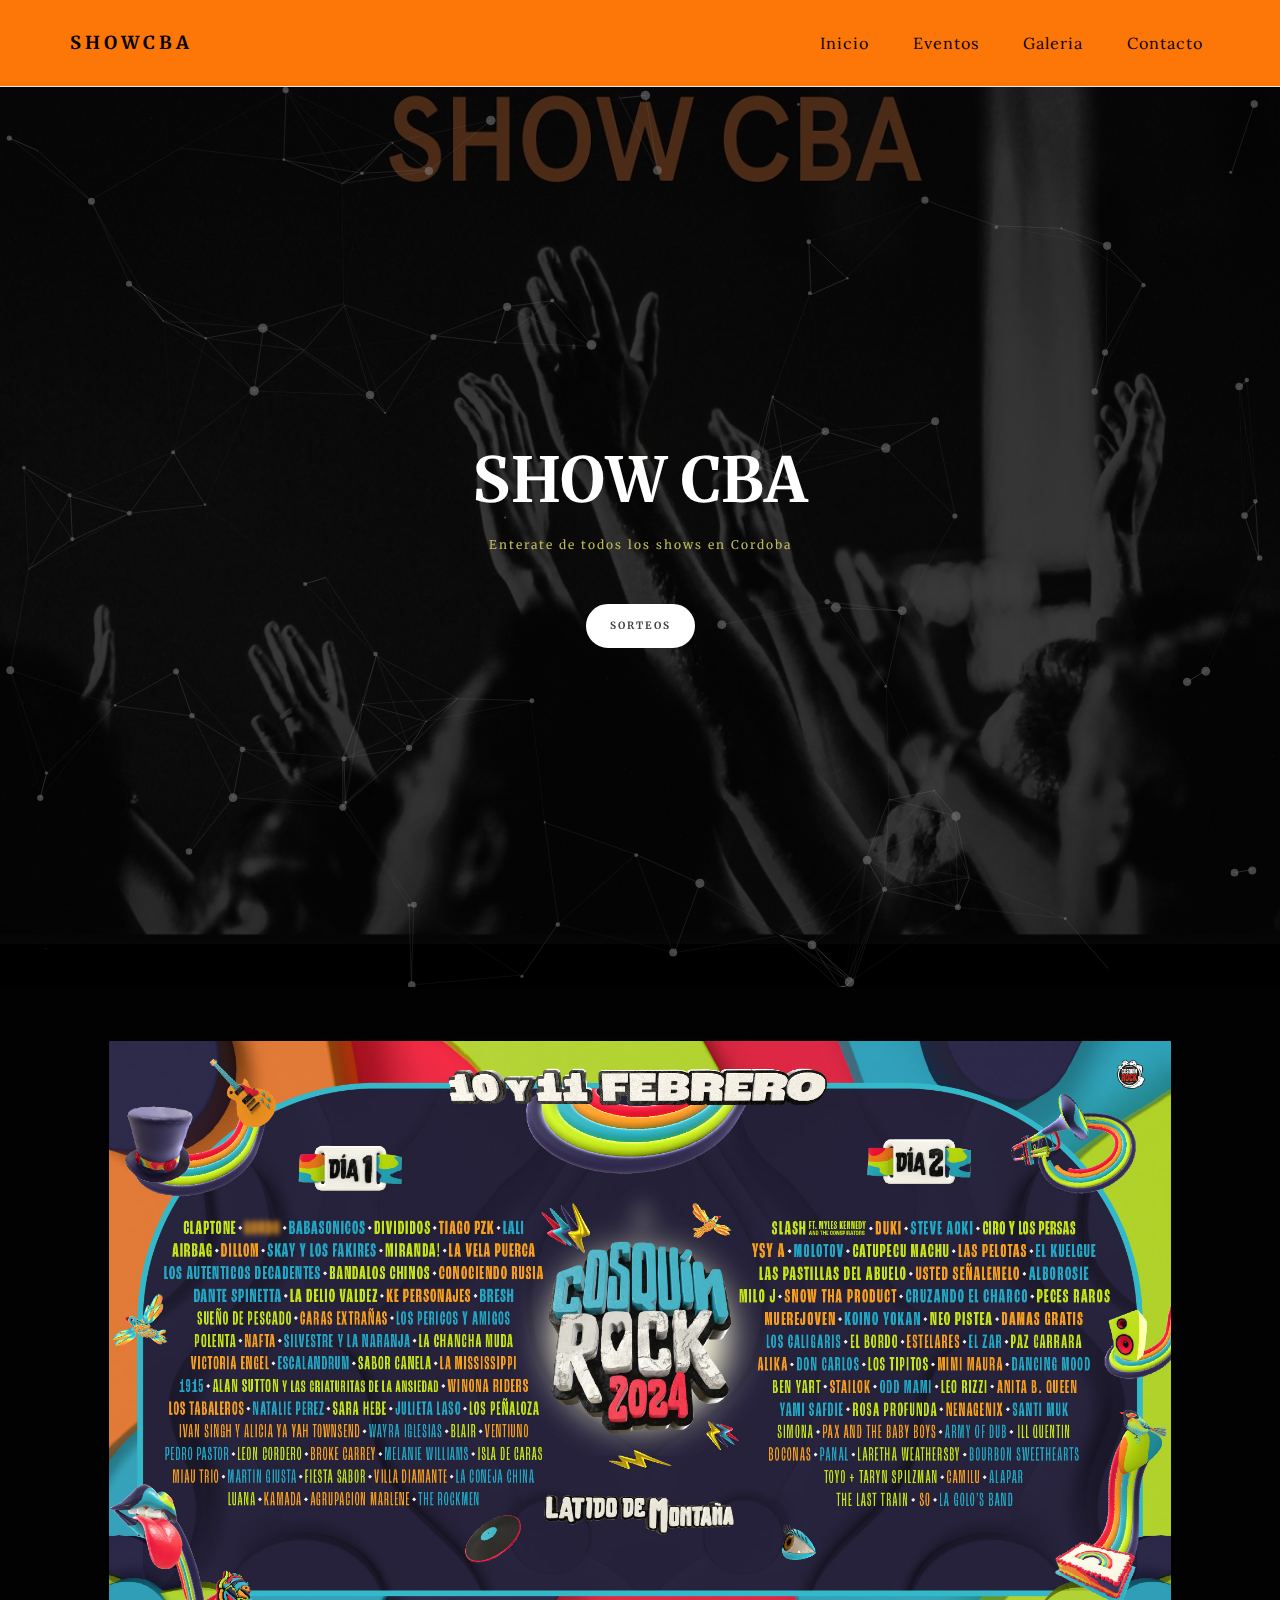
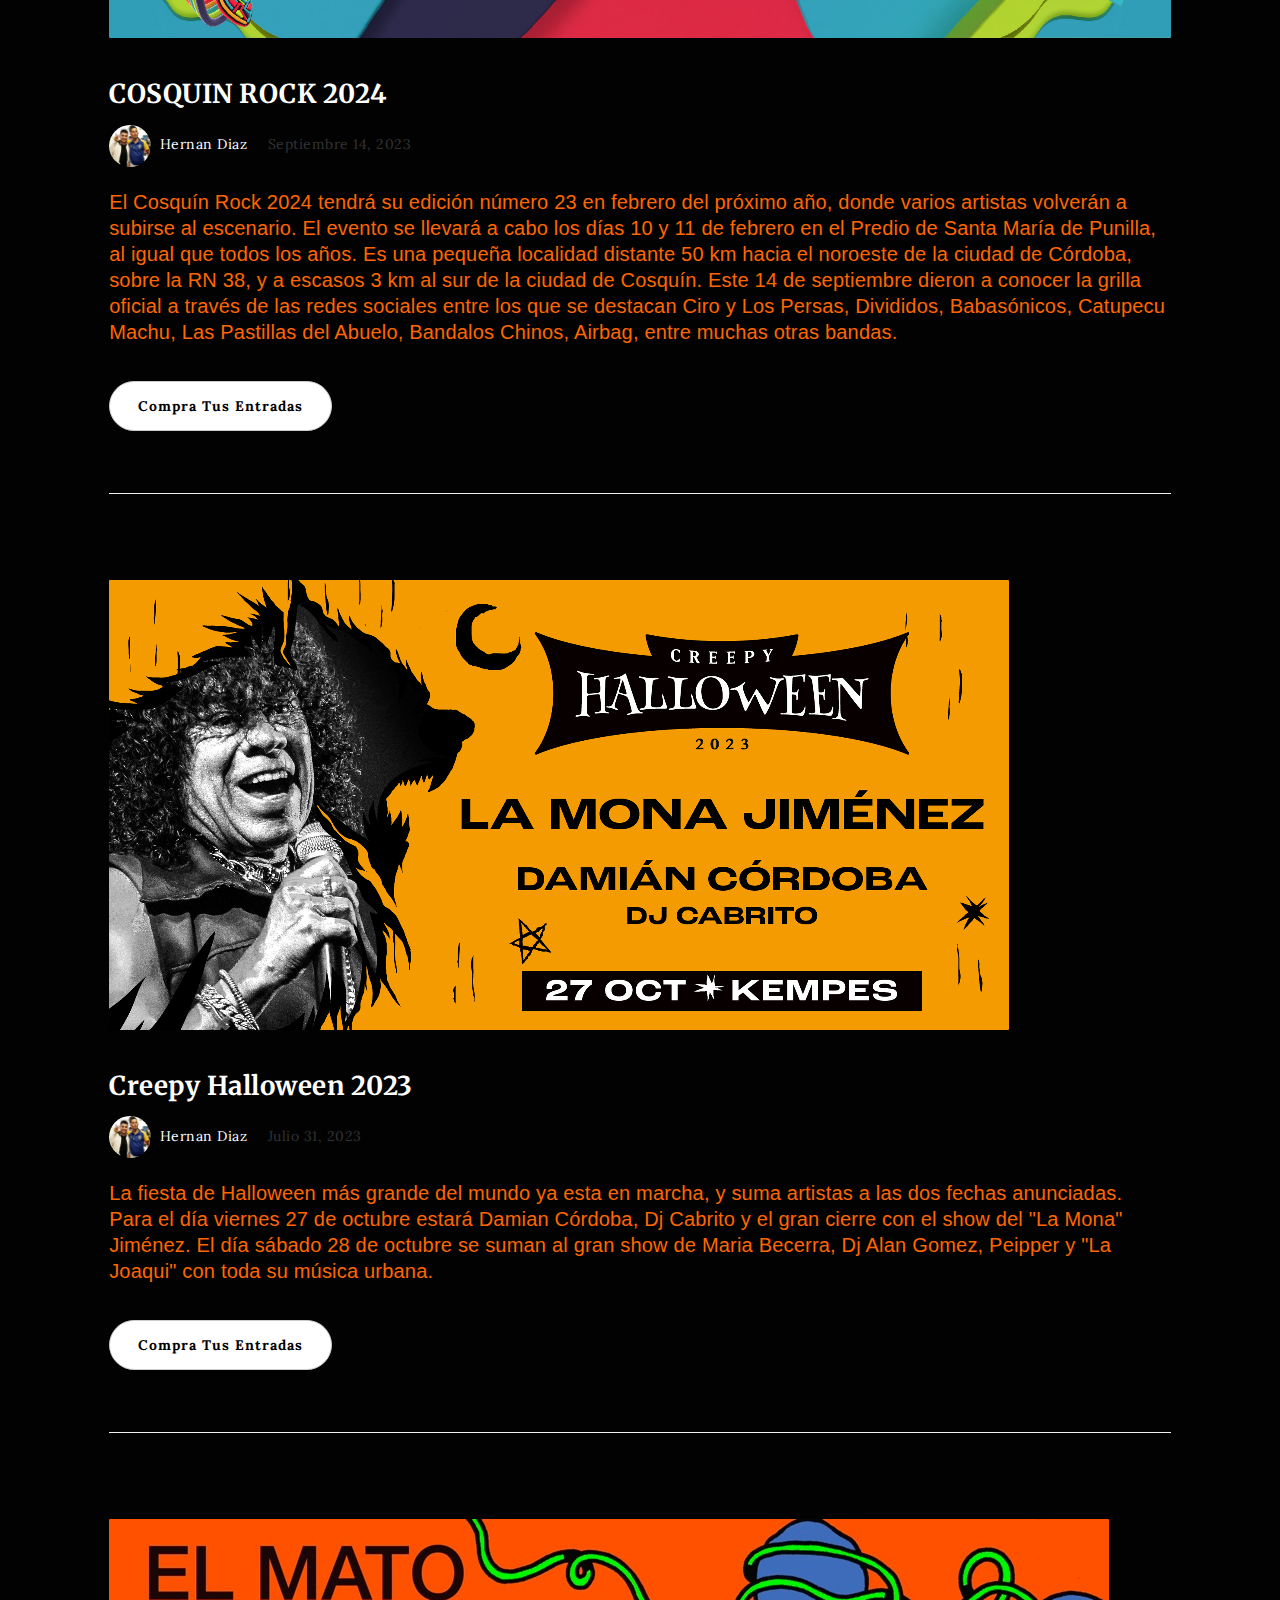
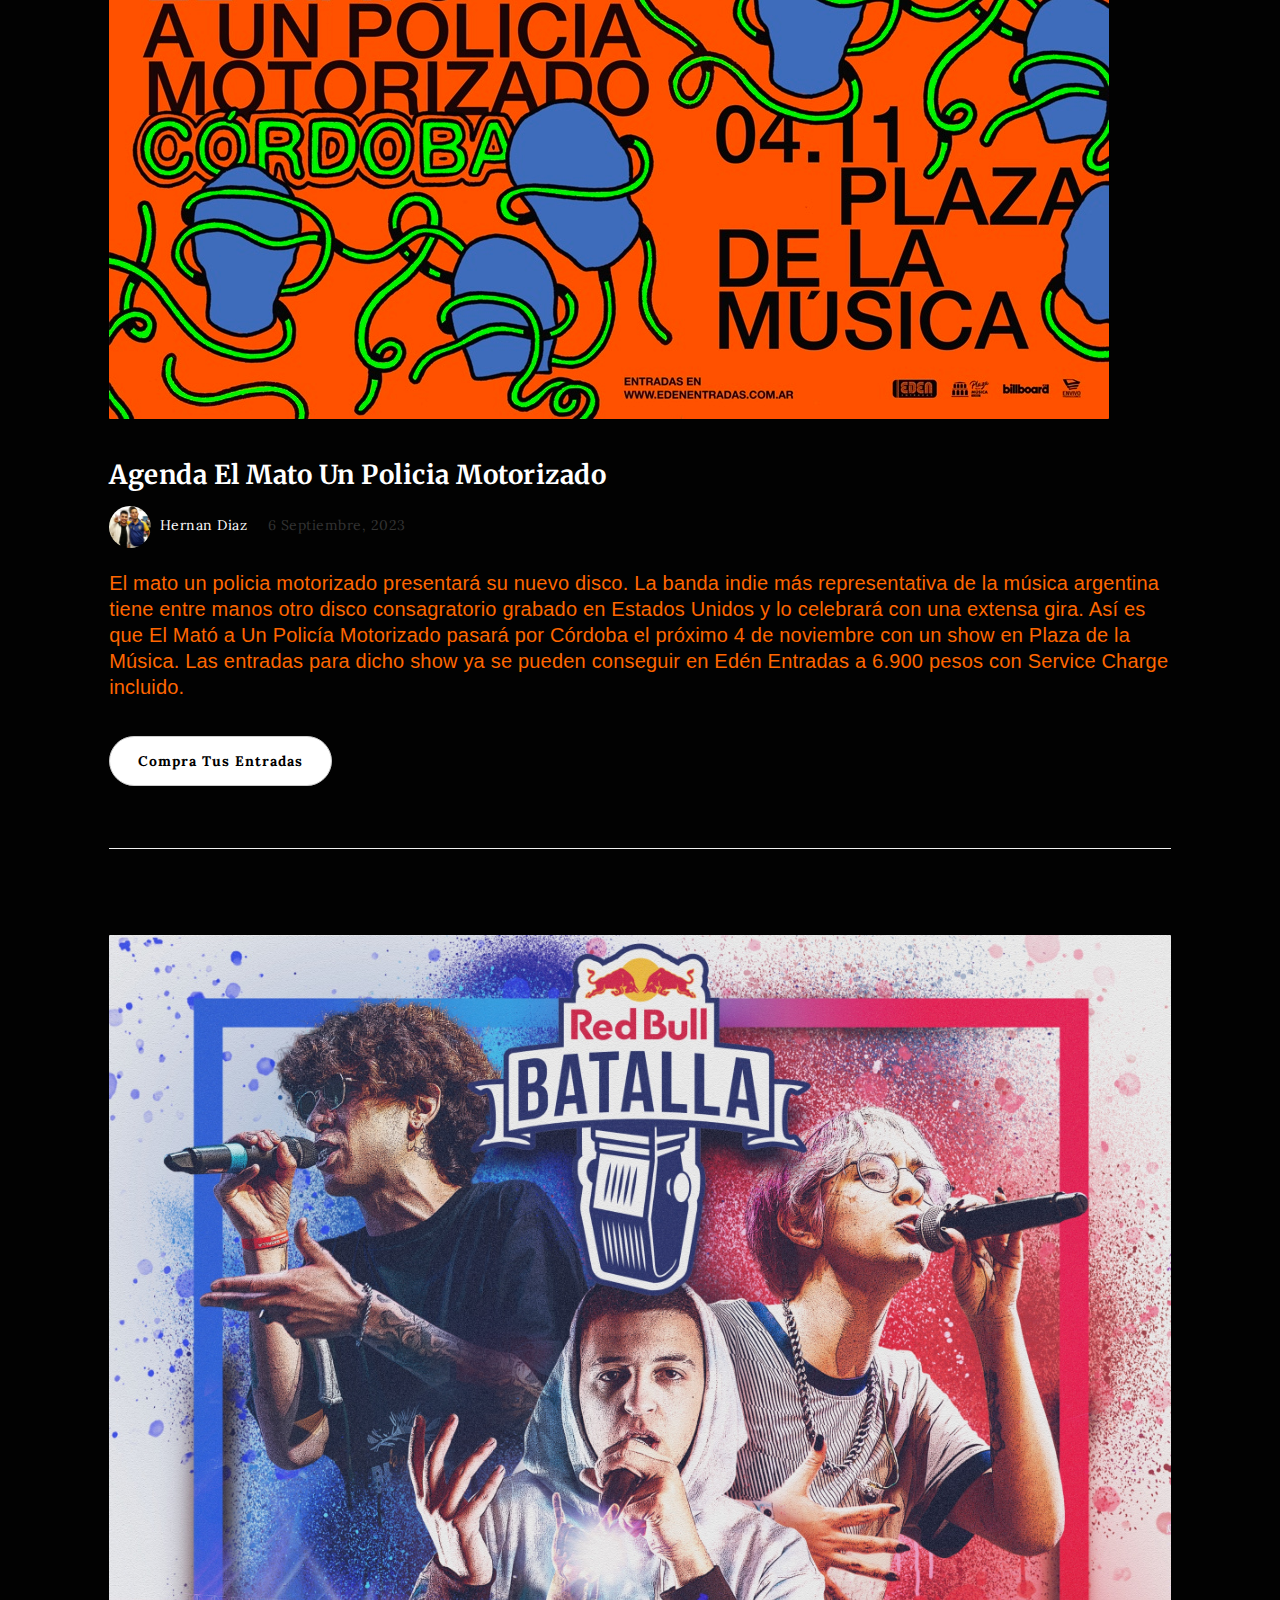
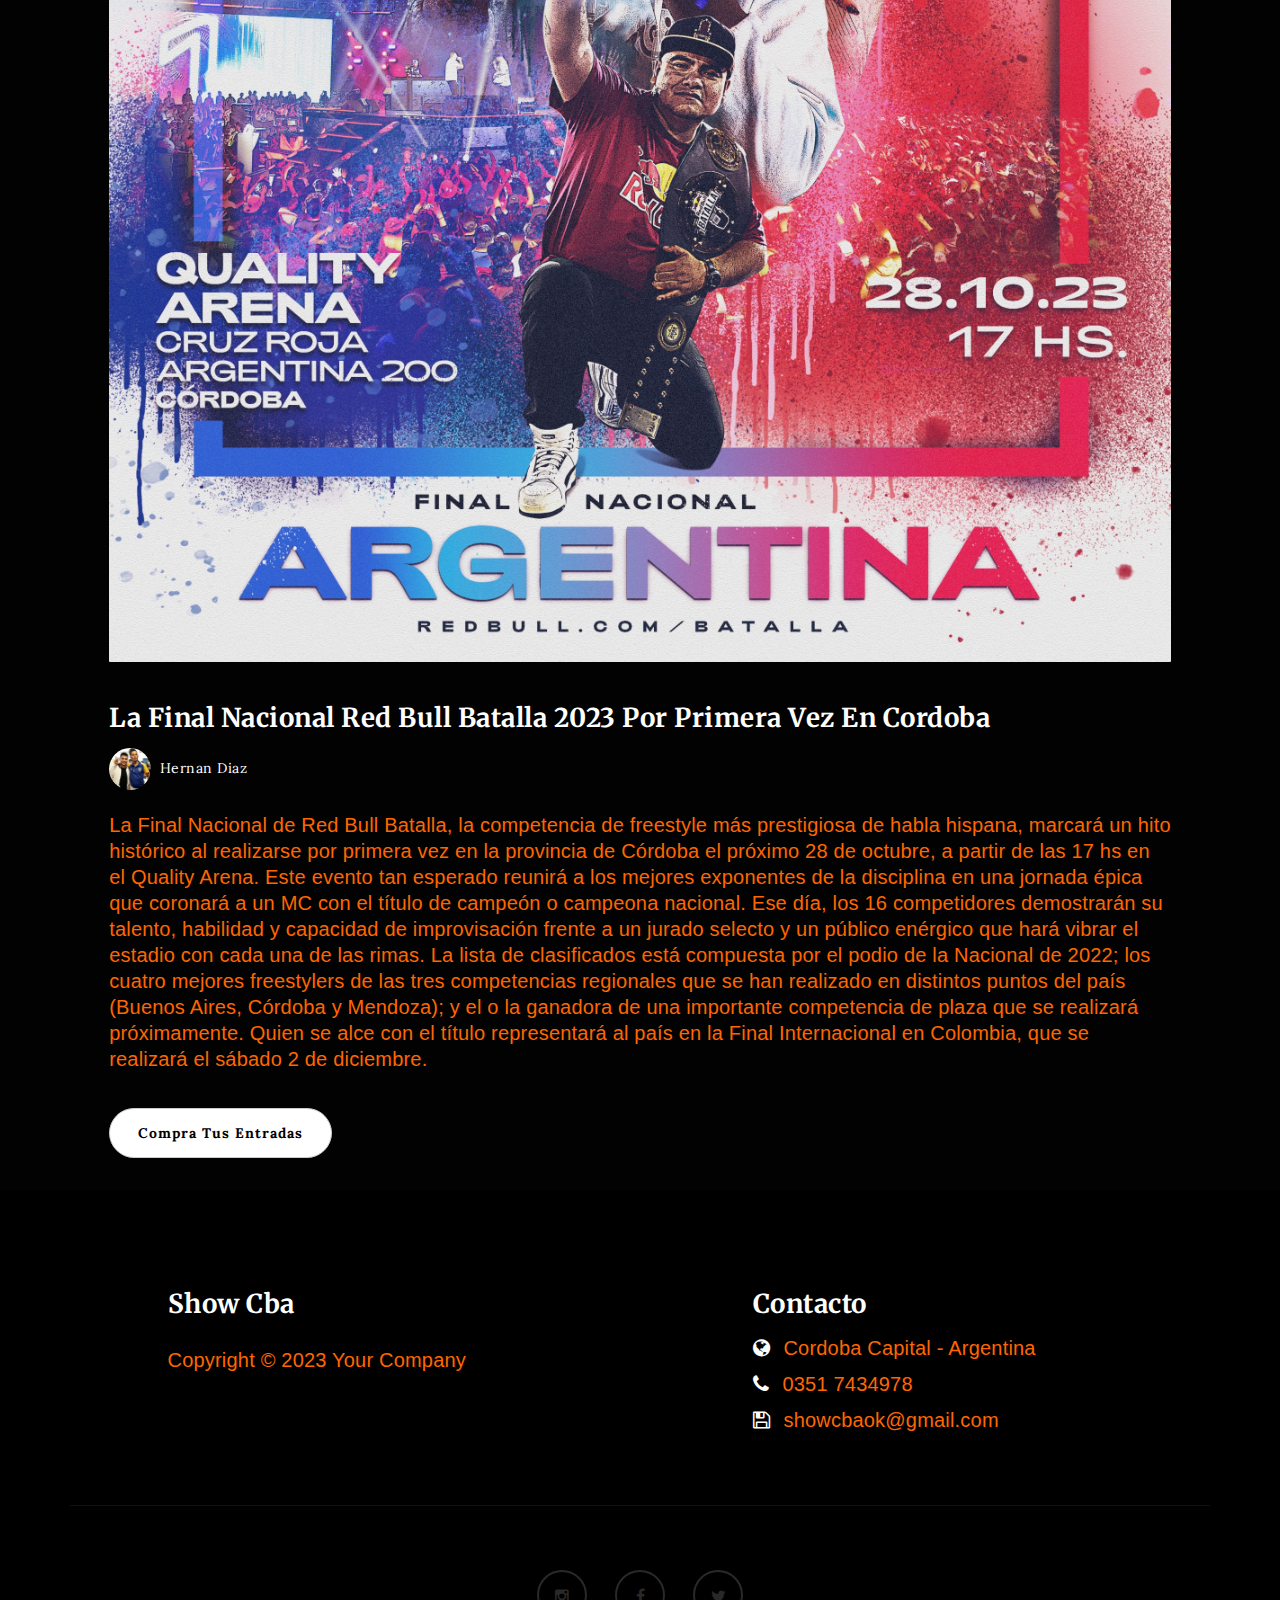
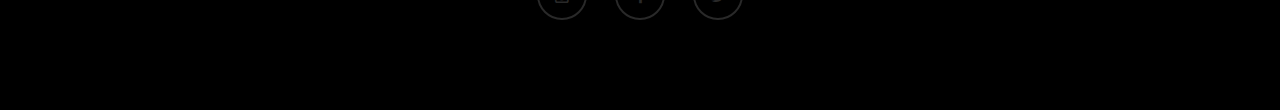
==== commit 5af7f457: "modificaciones para pag q se agrego esa carpeta" ====
--- a/index.html
+++ b/index.html
@@ -10,6 +10,7 @@
 <meta name="viewport" content="width=device-width, initial-scale=1, maximum-scale=1">
 
 <title>Show Cba</title>
+<link rel="shortcut icon" href="images/ico.jpg">
 
 <link rel="stylesheet" href="css/bootstrap.min.css">
 <link rel="stylesheet" href="css/font-awesome.min.css">
@@ -73,9 +74,6 @@
 </section>
 
 <!-- Blog Section -->
-
-<section id="blog">
-     <div class="container">
           <div class="row">
 
                <div class="col-md-offset-1 col-md-10 col-sm-12">
@@ -86,7 +84,7 @@
                               </a>
                          </div>
                          <div class="blog-post-title">
-                              <h3><a href="single-post.html">COSQUIN ROCK 2024</a></h3>
+                              <h3><a href="pag/single-post.html">COSQUIN ROCK 2024</a></h3>
                          </div>
                          <div class="blog-post-format">
                               <span><a href="#"><img src="images/yo.jpg" class="img-responsive img-circle"> Hernan Diaz</a></span>
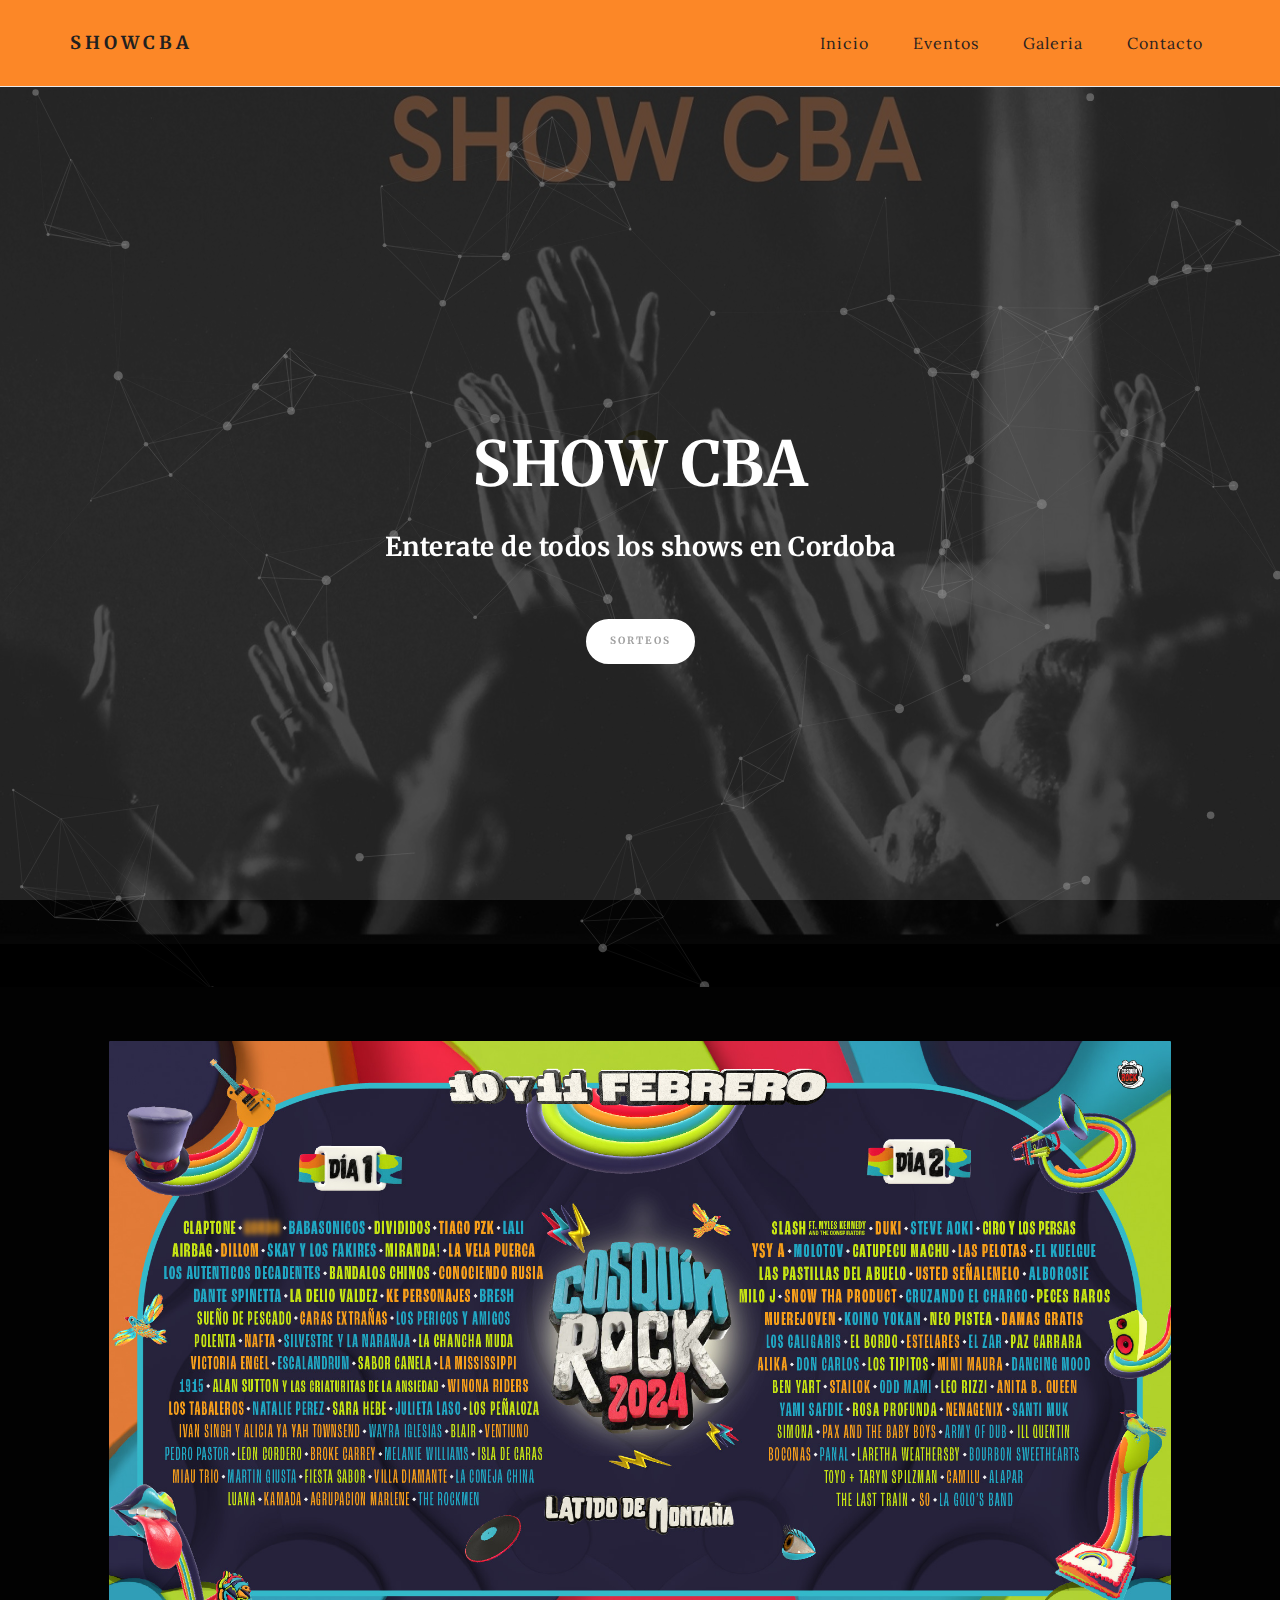
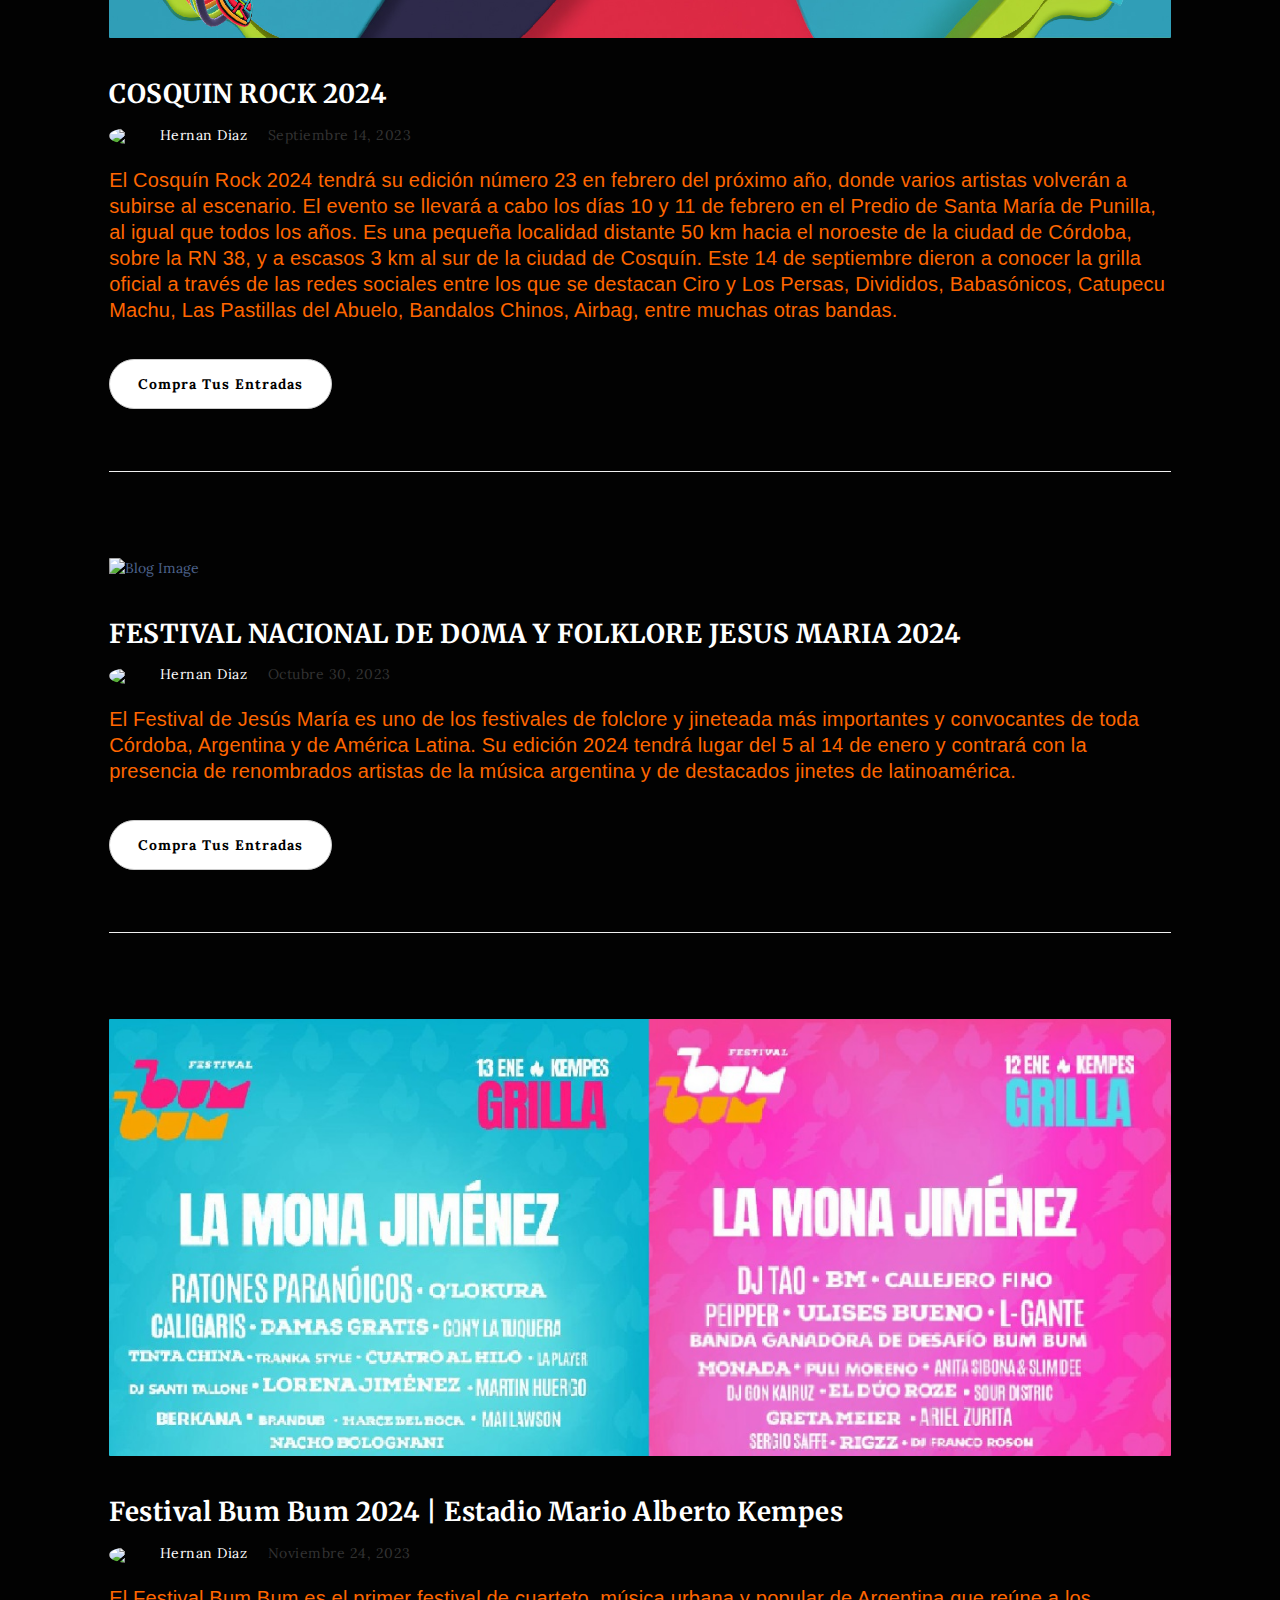
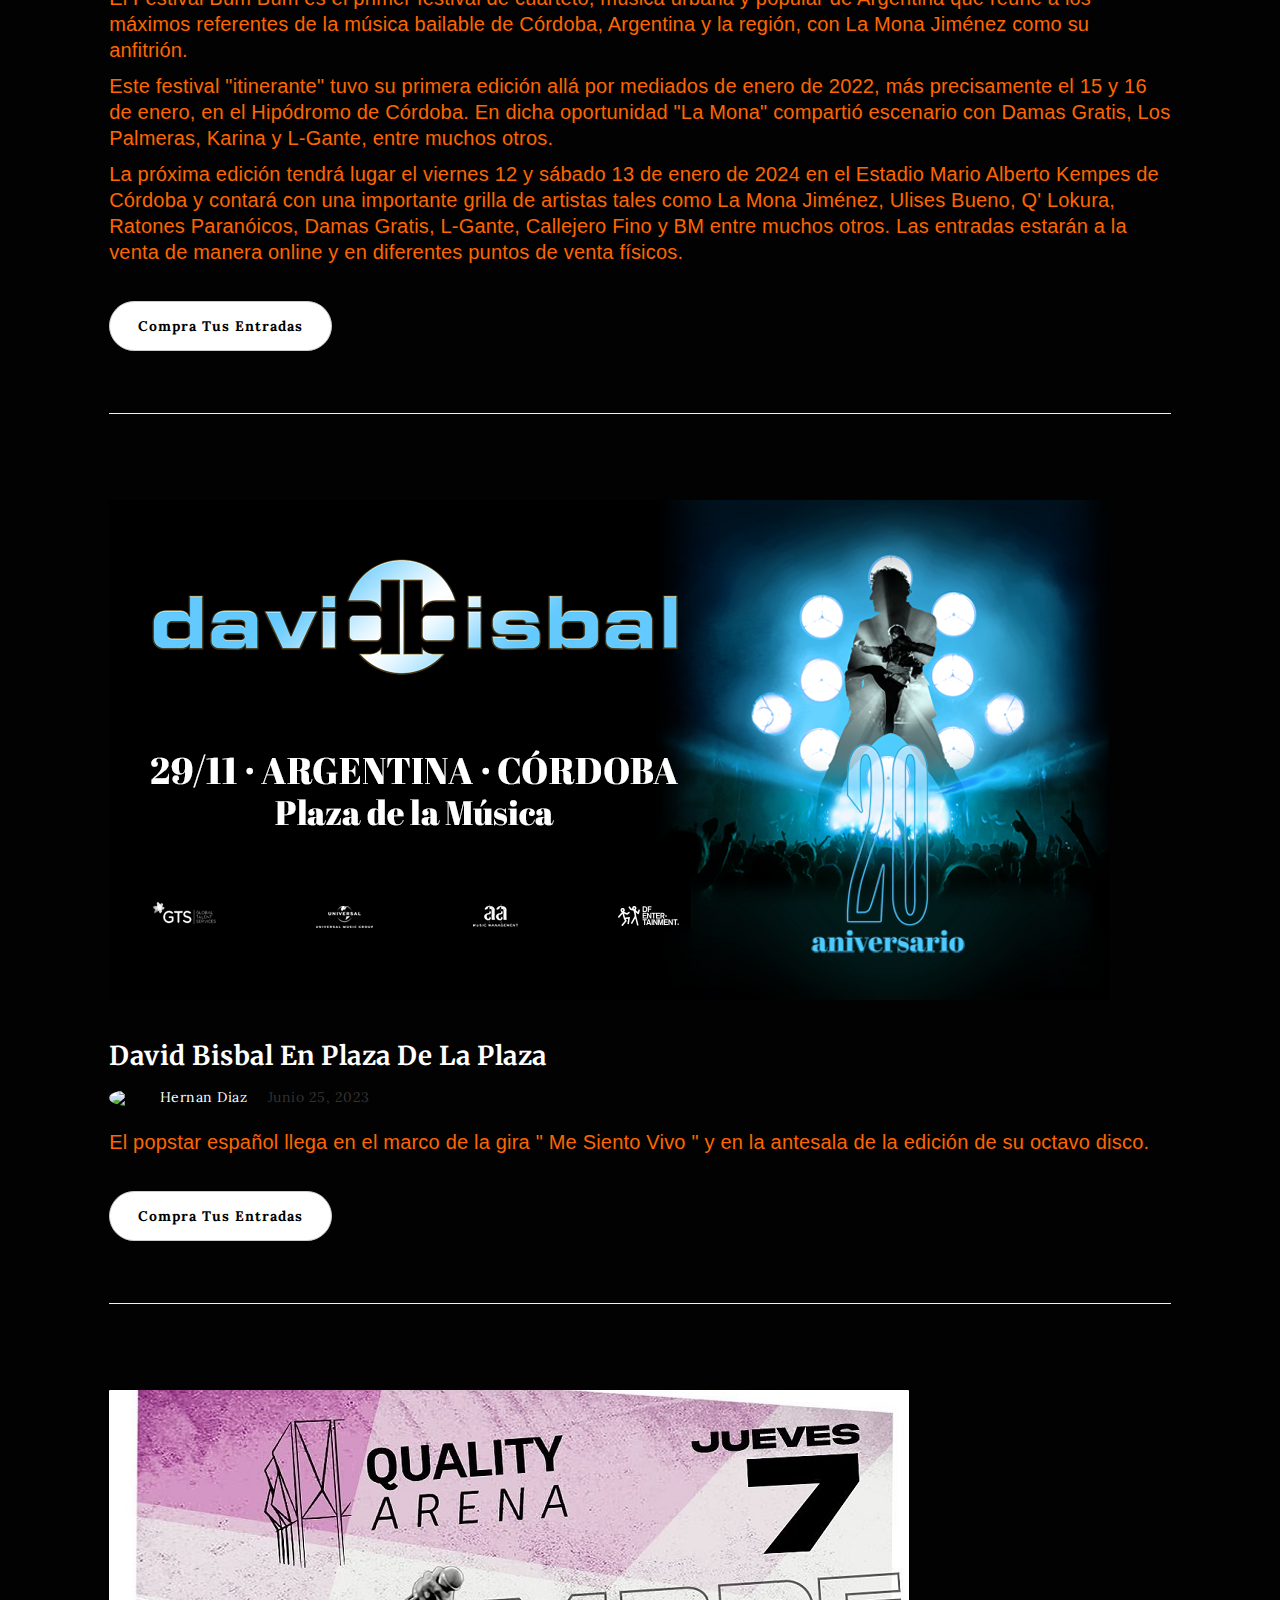
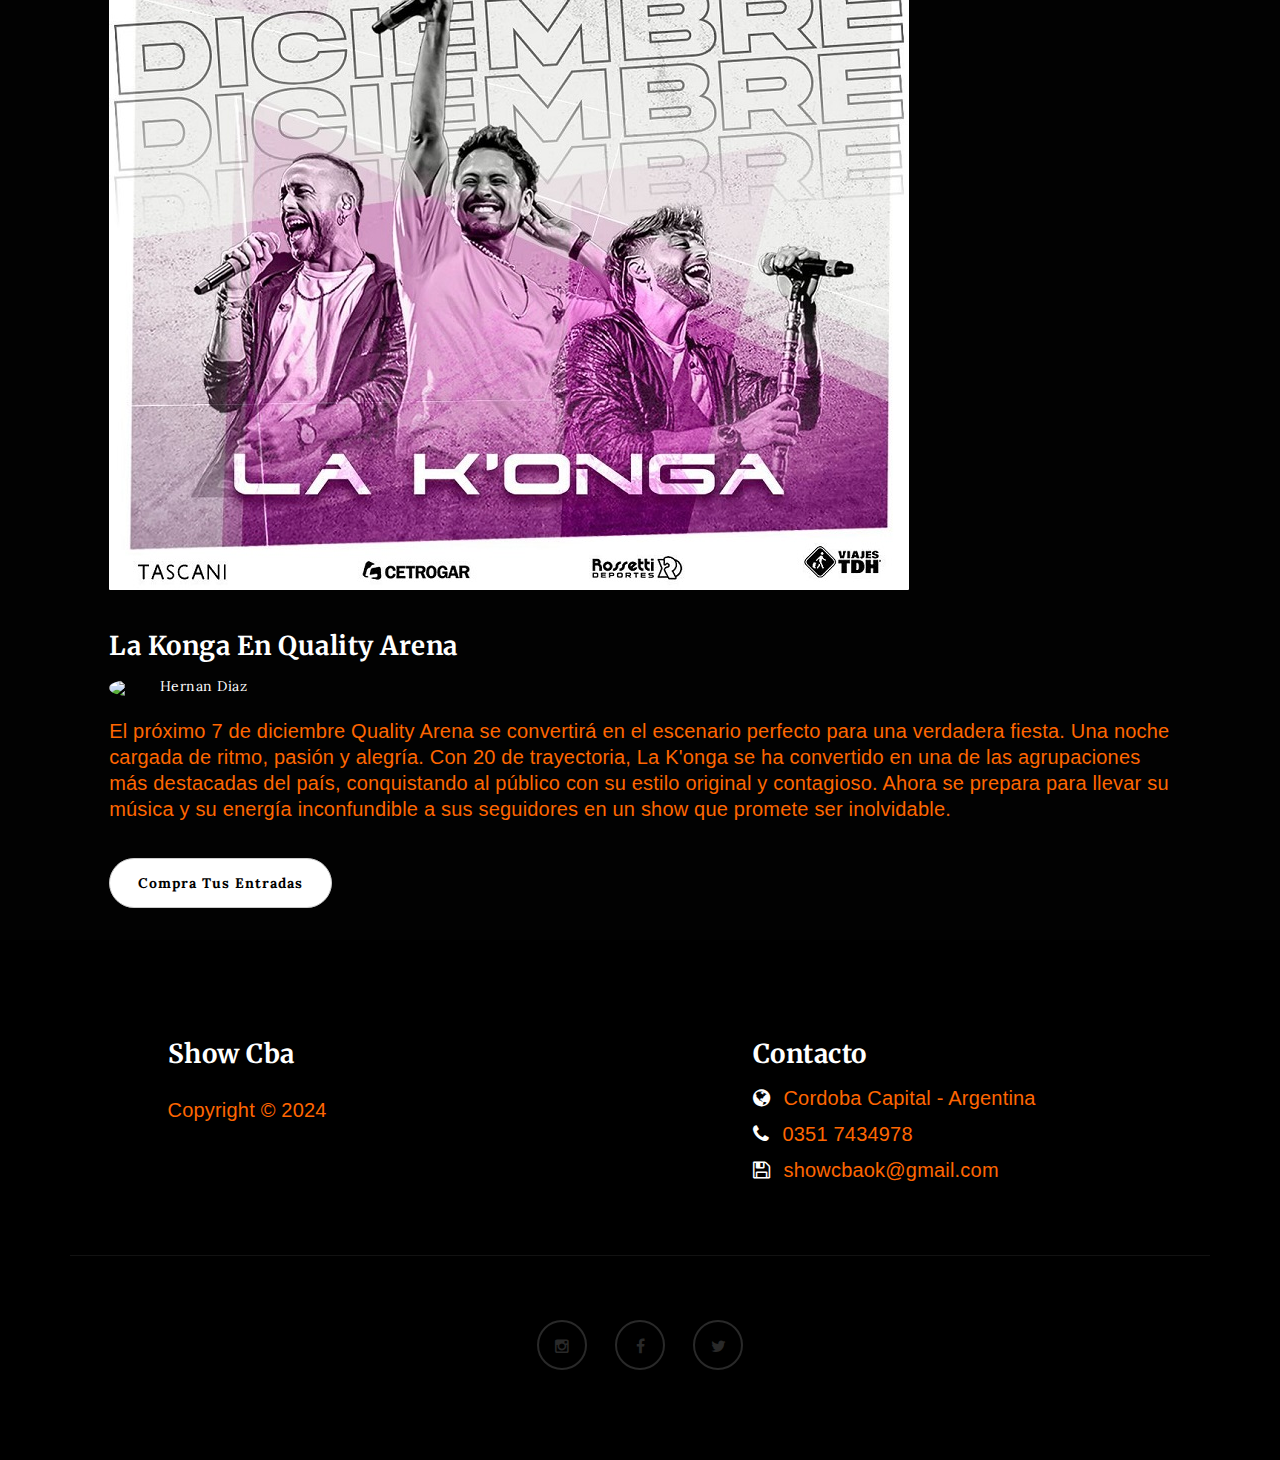
==== commit 6522c090: "se termino pagina" ====
--- a/index.html
+++ b/index.html
@@ -65,7 +65,7 @@
 
                <div class="col-md-12 col-sm-12">
                     <h1>SHOW  CBA</h1>
-                    <h4>Enterate de todos los shows en Cordoba</h4>
+                    <h3>Enterate de todos los shows en Cordoba</h3>
                     <a href="https://www.instagram.com/show_cba/" target="_blank" class="smoothScroll btn btn-default">Sorteos</a>
                </div>
 
@@ -87,7 +87,7 @@
                               <h3><a href="pag/single-post.html">COSQUIN ROCK 2024</a></h3>
                          </div>
                          <div class="blog-post-format">
-                              <span><a href="#"><img src="images/yo.jpg" class="img-responsive img-circle"> Hernan Diaz</a></span>
+                              <span><a href="#"><img src="images/yo1.jpg" class="img-responsive img-circle"> Hernan Diaz</a></span>
                               <span><i class="fa fa-date"></i> Septiembre 14, 2023</span>
                              <!-- <span><a href="https://www.edenentradas.com.ar/sitio/contenido/evento?ce=SHOW006276"><i class=""></i> Compra Tus Entradas</a></span>-->
                          </div>
@@ -101,63 +101,82 @@
 
                     <div class="blog-post-thumb">
                          <div class="blog-post-image">
+                              <a href="pag/jesusmaria.html">
+                                   <img src="images/jm.jpg" class="img-responsive" alt="Blog Image">
+                              </a>
+                         </div>
+                         <div class="blog-post-title">
+                              <h3><a href="pag/jesusmaria.html">FESTIVAL NACIONAL DE DOMA Y FOLKLORE JESUS MARIA 2024</a></h3>
+                         </div>
+                         <div class="blog-post-format">
+                              <span><a href="#"><img src="images/yo1.jpg" class="img-responsive img-circle"> Hernan Diaz</a></span>
+                              <span><i class="fa fa-date"></i> Octubre 30, 2023</span>
+                             <!-- <span><a href="https://www.edenentradas.com.ar/sitio/contenido/evento?ce=SHOW006276"><i class=""></i> Compra Tus Entradas</a></span>-->
+                         </div>
+                         <div class="blog-post-des">
+                              <p>El Festival de Jesús María es uno de los festivales de folclore y jineteada más importantes y convocantes de toda Córdoba, Argentina y de América Latina. Su edición 2024 tendrá lugar del 5 al 14 de enero y contrará con la presencia de renombrados artistas de la música argentina y de destacados jinetes de latinoamérica.</p>
+                              <a href="https://www.paseshow.com.ar/eventos/58-festival-de-doma-y-folklore-2024" target="_blank" class="btn btn-default">Compra Tus Entradas</a>
+                         </div>
+                    </div>
+
+                    <div class="blog-post-thumb">
+                         <div class="blog-post-image">
                               <a >
-                                   <img src="images/mona.jpg" class="img-responsive" alt="Blog Image">
-                              </a>
-                         </div>
-                         <div class="blog-post-title">
-                              <h3><a href="single-post.html">Creepy Halloween 2023</a></h3>
-                         </div>
-                         <div class="blog-post-format">
-                              <span><a href="#"><img src="images/yo.jpg" class="img-responsive img-circle"> Hernan Diaz</a></span>
-                              <span><i class="fa fa-date"></i> Julio 31, 2023</span>
+                                   <img src="images/grillabumbum.jpg" class="img-responsive" alt="Blog Image">
+                              </a>
+                         </div>
+                         <div class="blog-post-title">
+                              <h3><a href="single-post.html">Festival Bum Bum 2024 | Estadio Mario Alberto Kempes</a></h3>
+                         </div>
+                         <div class="blog-post-format">
+                              <span><a href="#"><img src="images/yo1.jpg" class="img-responsive img-circle"> Hernan Diaz</a></span>
+                              <span><i class="fa fa-date"></i> Noviembre 24, 2023</span>
                               
                          </div>
                          <div class="blog-post-des">
-                              <p>La fiesta de Halloween más grande del mundo ya esta en marcha, y suma artistas a las dos fechas anunciadas. Para el día viernes 27 de octubre estará Damian Córdoba, Dj Cabrito  y el gran cierre con el show del "La Mona" Jiménez. 
-
-                                   El día sábado 28 de octubre se suman al gran show de Maria Becerra, Dj Alan Gomez, Peipper y "La Joaqui" con toda su música urbana.
-                                   </p>
-                              <a href="https://www.edenentradas.com.ar/sitio/contenido/funcion?cf=FUNC022079&cv=" target="_blank" class="btn btn-default">Compra Tus Entradas</a>
+                              <p>El Festival Bum Bum es el primer festival de cuarteto, música urbana y popular de Argentina que reúne a los máximos referentes de la música bailable de Córdoba, Argentina y la región, con La Mona Jiménez como su anfitrión.</p>
+                              <p>Este festival "itinerante" tuvo su primera edición allá por mediados de enero de 2022, más precisamente el 15 y 16 de enero, en el Hipódromo de Córdoba. En dicha oportunidad "La Mona" compartió escenario con Damas Gratis, Los Palmeras, Karina y L-Gante, entre muchos otros.</p>
+                              <p>La próxima edición tendrá lugar el viernes 12 y sábado 13 de enero de 2024 en el Estadio Mario Alberto Kempes de Córdoba y contará con una importante grilla de artistas tales como La Mona Jiménez, Ulises Bueno, Q' Lokura, Ratones Paranóicos, Damas Gratis, L-Gante, Callejero Fino y BM entre muchos otros. Las entradas estarán a la venta de manera online y en diferentes puntos de venta físicos.</p>
+                              <a href="https://www.edenentradas.com.ar/sitio/contenido/evento?ce=SHOW006333" target="_blank" class="btn btn-default">Compra Tus Entradas</a>
                          </div>
                     </div>
                     
                     <div class="blog-post-thumb">
                          <div class="blog-post-image">
-                              <a href="postplaza.html">
-                                   <img src="images/elmato.jpg" class="img-responsive" alt="Blog Image">
-                              </a>
-                         </div>
-                         <div class="blog-post-title">
-                              <h3><a href="single-post.html">Agenda El Mato Un Policia Motorizado</a></h3>
-                         </div>
-                         <div class="blog-post-format">
-                              <span><a href="#"><img src="images/yo.jpg" class="img-responsive img-circle"> Hernan Diaz</a></span>
-                              <span><i class="fa fa-date"></i> 6 Septiembre, 2023</span>                              
-                         </div>
-                         <div class="blog-post-des">
-                              <p>El mato un policia motorizado presentará su nuevo disco. La banda indie más representativa de la música argentina tiene entre manos otro disco consagratorio grabado en Estados Unidos y lo celebrará con una extensa gira. Así es que El Mató a Un Policía Motorizado pasará por Córdoba el próximo 4 de noviembre con un show en Plaza de la Música. Las entradas para dicho show ya se pueden conseguir en Edén Entradas a 6.900 pesos con Service Charge incluido.</p>
-                              <a href="https://www.edenentradas.com.ar/sitio/contenido/funcion?cf=FUNC021598&cv=" target="_blank" class="btn btn-default">Compra Tus Entradas</a>
+                              <a href="pag/postplaza.html">
+                                   <img src="images/davidbibal.jpg" class="img-responsive" alt="Blog Image">
+                              </a>
+                         </div>
+                         <div class="blog-post-title">
+                              <h3><a href="pag/postplaza.html">David Bisbal En Plaza De La Plaza</a></h3>
+                         </div>
+                         <div class="blog-post-format">
+                              <span><a href="#"><img src="images/yo1.jpg" class="img-responsive img-circle"> Hernan Diaz</a></span>
+                              <span><i class="fa fa-date"></i> Junio 25, 2023</span>                              
+                         </div>
+                         <div class="blog-post-des">
+                              <p>El popstar español llega en el marco de la gira " Me Siento Vivo " y en la antesala de la edición de su octavo disco.</p>
+                              <a href=https://www.edenentradas.com.ar/sitio/contenido/funcion?cf=FUNC021894&cv=" target="_blank" class="btn btn-default">Compra Tus Entradas</a>
                          </div>
                     </div>
 
                     <div class="blog-post-thumb">
                          <div class="blog-post-image">
                               <a >
-                                   <img src="images/redbull.jpg" class="img-responsive" alt="Blog Image">
-                              </a>
-                         </div>
-                         <div class="blog-post-title">
-                              <h3><a href="single-post.html">La Final Nacional Red Bull Batalla 2023 Por Primera Vez En Cordoba</a></h3>
-                         </div>
-                         <div class="blog-post-format">
-                              <span><a href="#"><img src="images/yo.jpg" class="img-responsive img-circle"> Hernan Diaz</a></span>                                                            
-                         </div>
-                         <div class="blog-post-des">
-                              <p>La Final Nacional de Red Bull Batalla, la competencia de freestyle más prestigiosa de habla hispana, marcará un hito histórico al realizarse por primera vez en la provincia de Córdoba el próximo 28 de octubre, a partir de las 17 hs en el Quality Arena. Este evento tan esperado reunirá a los mejores exponentes de la disciplina en una jornada épica que coronará a un MC con el título de campeón o campeona nacional.
-
-                                   Ese día, los 16 competidores demostrarán su talento, habilidad y capacidad de improvisación frente a un jurado selecto y un público enérgico que hará vibrar el estadio con cada una de las rimas. La lista de clasificados está compuesta por el podio de la Nacional de 2022; los cuatro mejores freestylers de las tres competencias regionales que se han realizado en distintos puntos del país (Buenos Aires, Córdoba y Mendoza); y el o la ganadora de una importante competencia de plaza que se realizará próximamente. Quien se alce con el título representará al país en la Final Internacional en Colombia, que se realizará el sábado 2 de diciembre.</p>
-                              <a href="https://www.ticketek.com.ar/red-bull-batalla/quality-arena?gclid=CjwKCAjwp8OpBhAFEiwAG7NaEunUwEFiGBWLlMIHz4m8oVjAFd-sQtYVl5jetFx7qcpK3DRXGrADcBoCHk4QAvD_BwE" target="_blank" class="btn btn-default">Compra Tus Entradas</a>
+                                   <img src="images/Lkg.jpg" class="img-responsive" alt="Blog Image">
+                              </a>
+                         </div>
+                         <div class="blog-post-title">
+                              <h3><a href="single-post.html">La Konga En Quality Arena</a></h3>
+                         </div>
+                         <div class="blog-post-format">
+                              <span><a href="#"><img src="images/yo1.jpg" class="img-responsive img-circle"> Hernan Diaz</a></span>                                                            
+                         </div>
+                         <div class="blog-post-des">
+                              <p>El próximo 7 de diciembre Quality Arena se convertirá en el escenario perfecto para una verdadera fiesta. Una noche cargada de ritmo, pasión y alegría.
+
+                                   Con 20 de trayectoria, La K'onga se ha convertido en una de las agrupaciones más destacadas del país, conquistando al público con su estilo original y contagioso. Ahora se prepara para llevar su música y su energía inconfundible a sus seguidores en un show que promete ser inolvidable.</p>
+                              <a href="https://www.ticketek.com.ar/la-konga/quality-arena" target="_blank" class="btn btn-default">Compra Tus Entradas</a>
                          </div>
                     </div>
                </div>
@@ -175,7 +194,7 @@
                <div class="col-md-5 col-md-offset-1 col-sm-6">
                     <h3>Show Cba</h3>                    
                     <div class="footer-copyright">
-                         <p>Copyright &copy; 2023 Your Company </p>
+                         <p>Copyright &copy; 2024</p>
                     </div>
                </div>
 
--- a/css/style.css
+++ b/css/style.css
@@ -287,7 +287,7 @@
 }
 
 .main-about {
-  background: url('../images/about-bg.jpg') no-repeat;
+  background: url('../images/show1.jpg') no-repeat;
 }
 
 .main-single-post {
@@ -295,11 +295,11 @@
 }
 
 .main-gallery {
-  background: url('../images/gallery-bg.jpg') no-repeat;
+  background: url('../images/show1.jpg') no-repeat;
 }
 
 .main-contact {
-  background: url('../images/contact-bg.jpg') no-repeat;
+  background: url('../images/show1.jpg') no-repeat;
 }
 
 #particles-js {
@@ -318,7 +318,7 @@
   background: #ffffff;
   border: 2px solid #ffffff;
   border-radius: 100px;
-  color: #444;
+  color: #949494;
   font-family: 'Merriweather', serif;
   font-size: 10px;
   font-weight: bold;
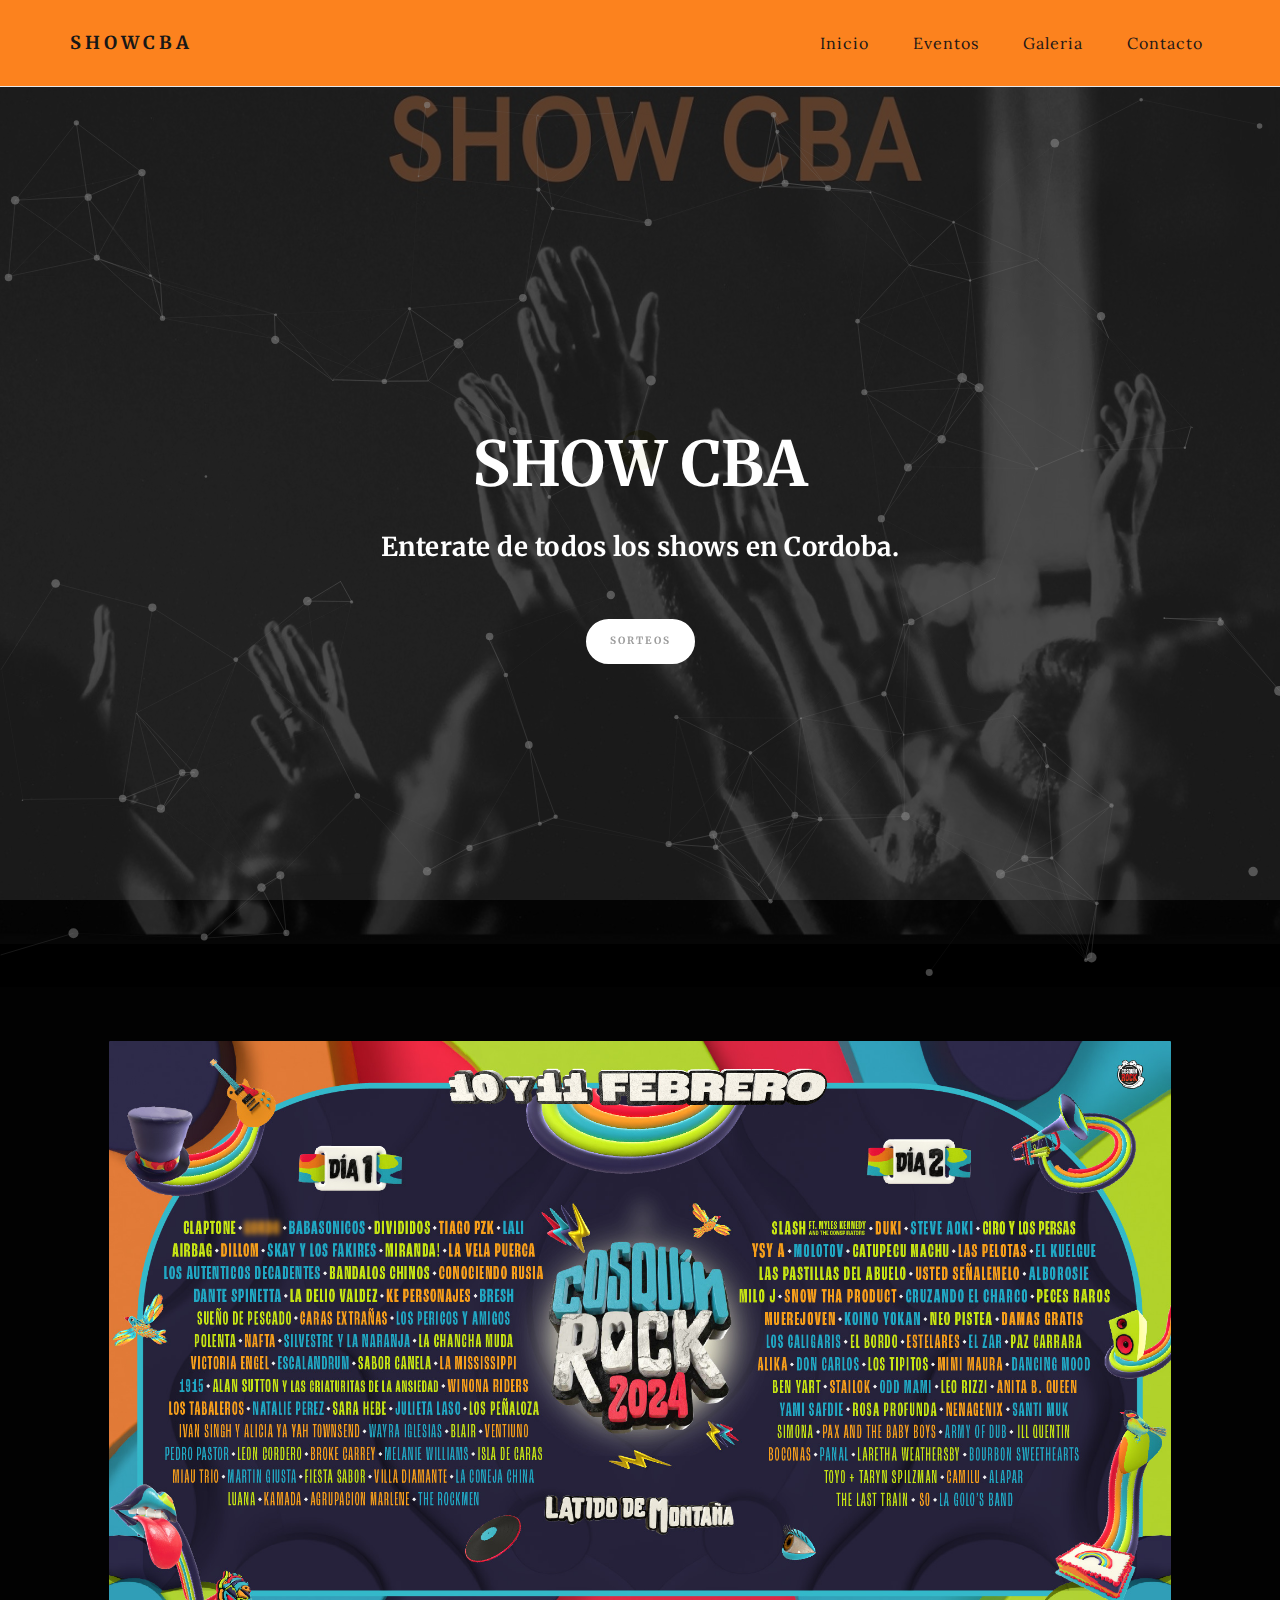
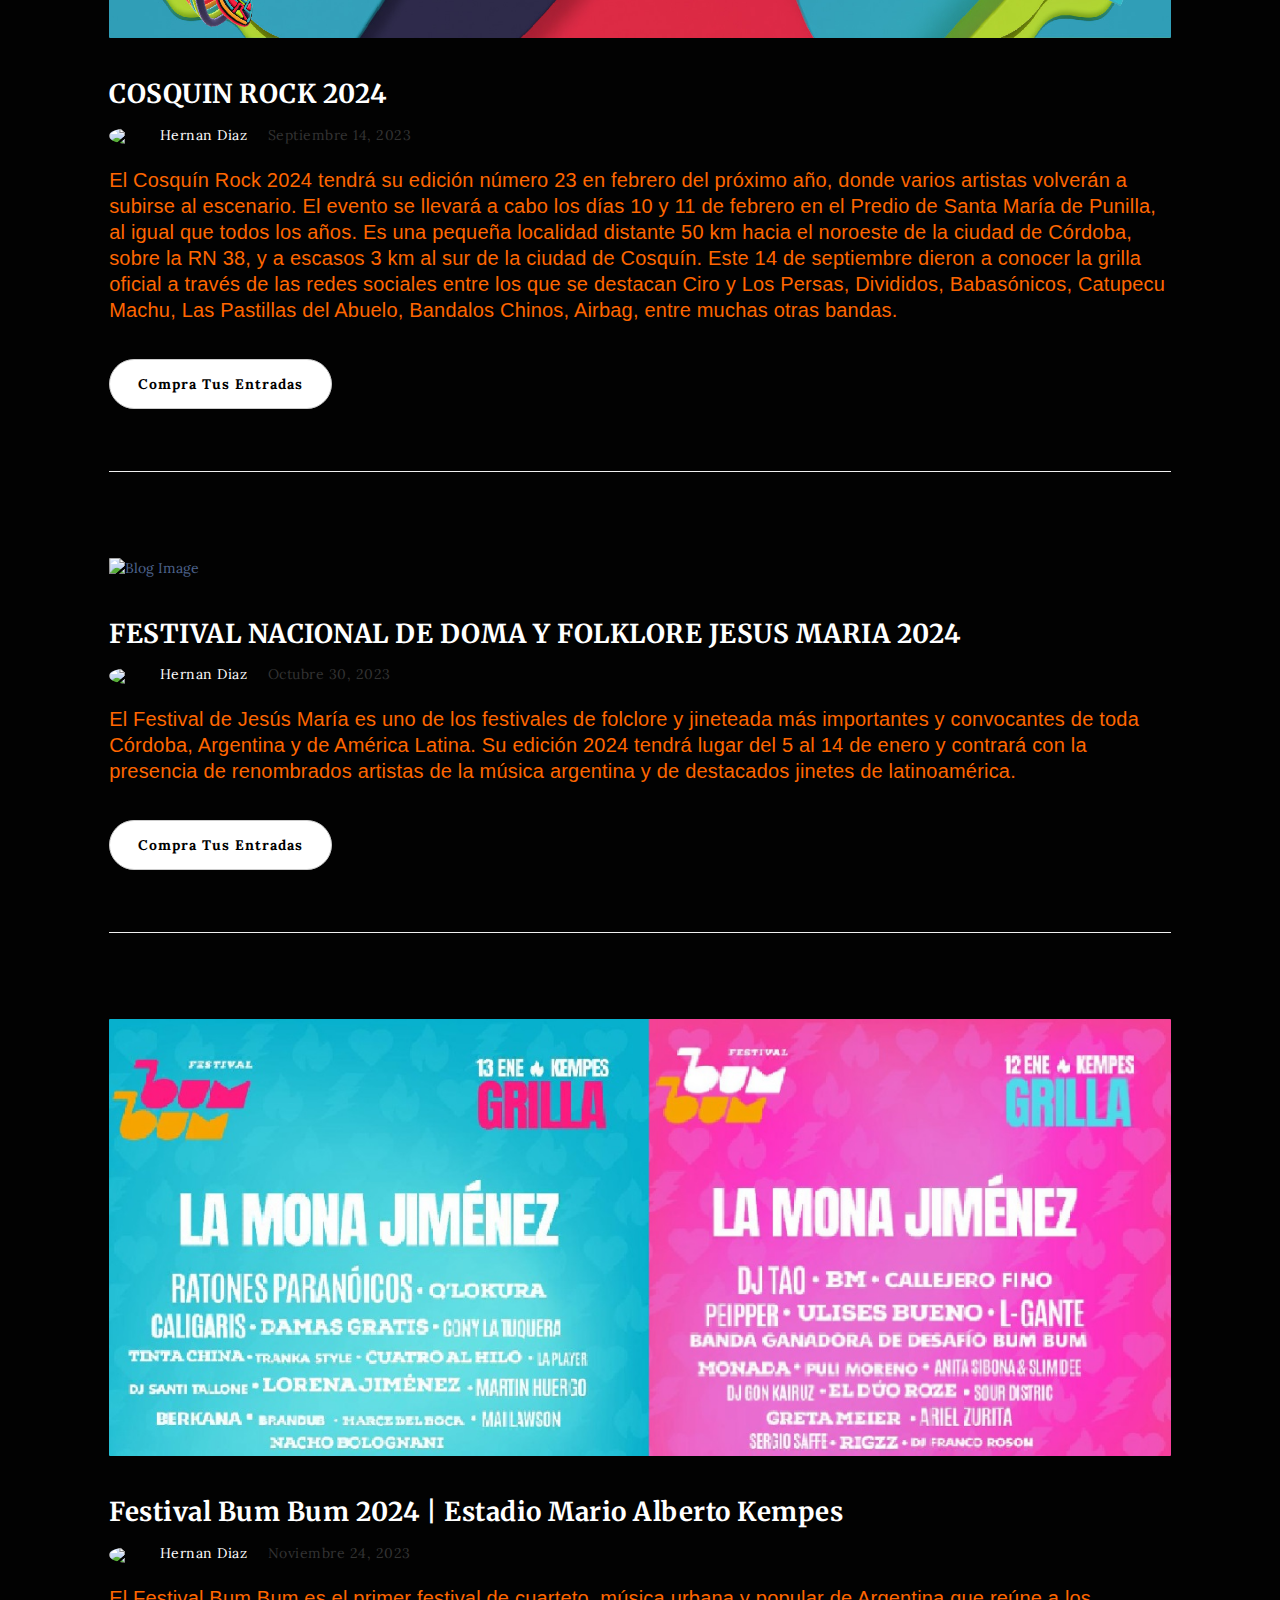
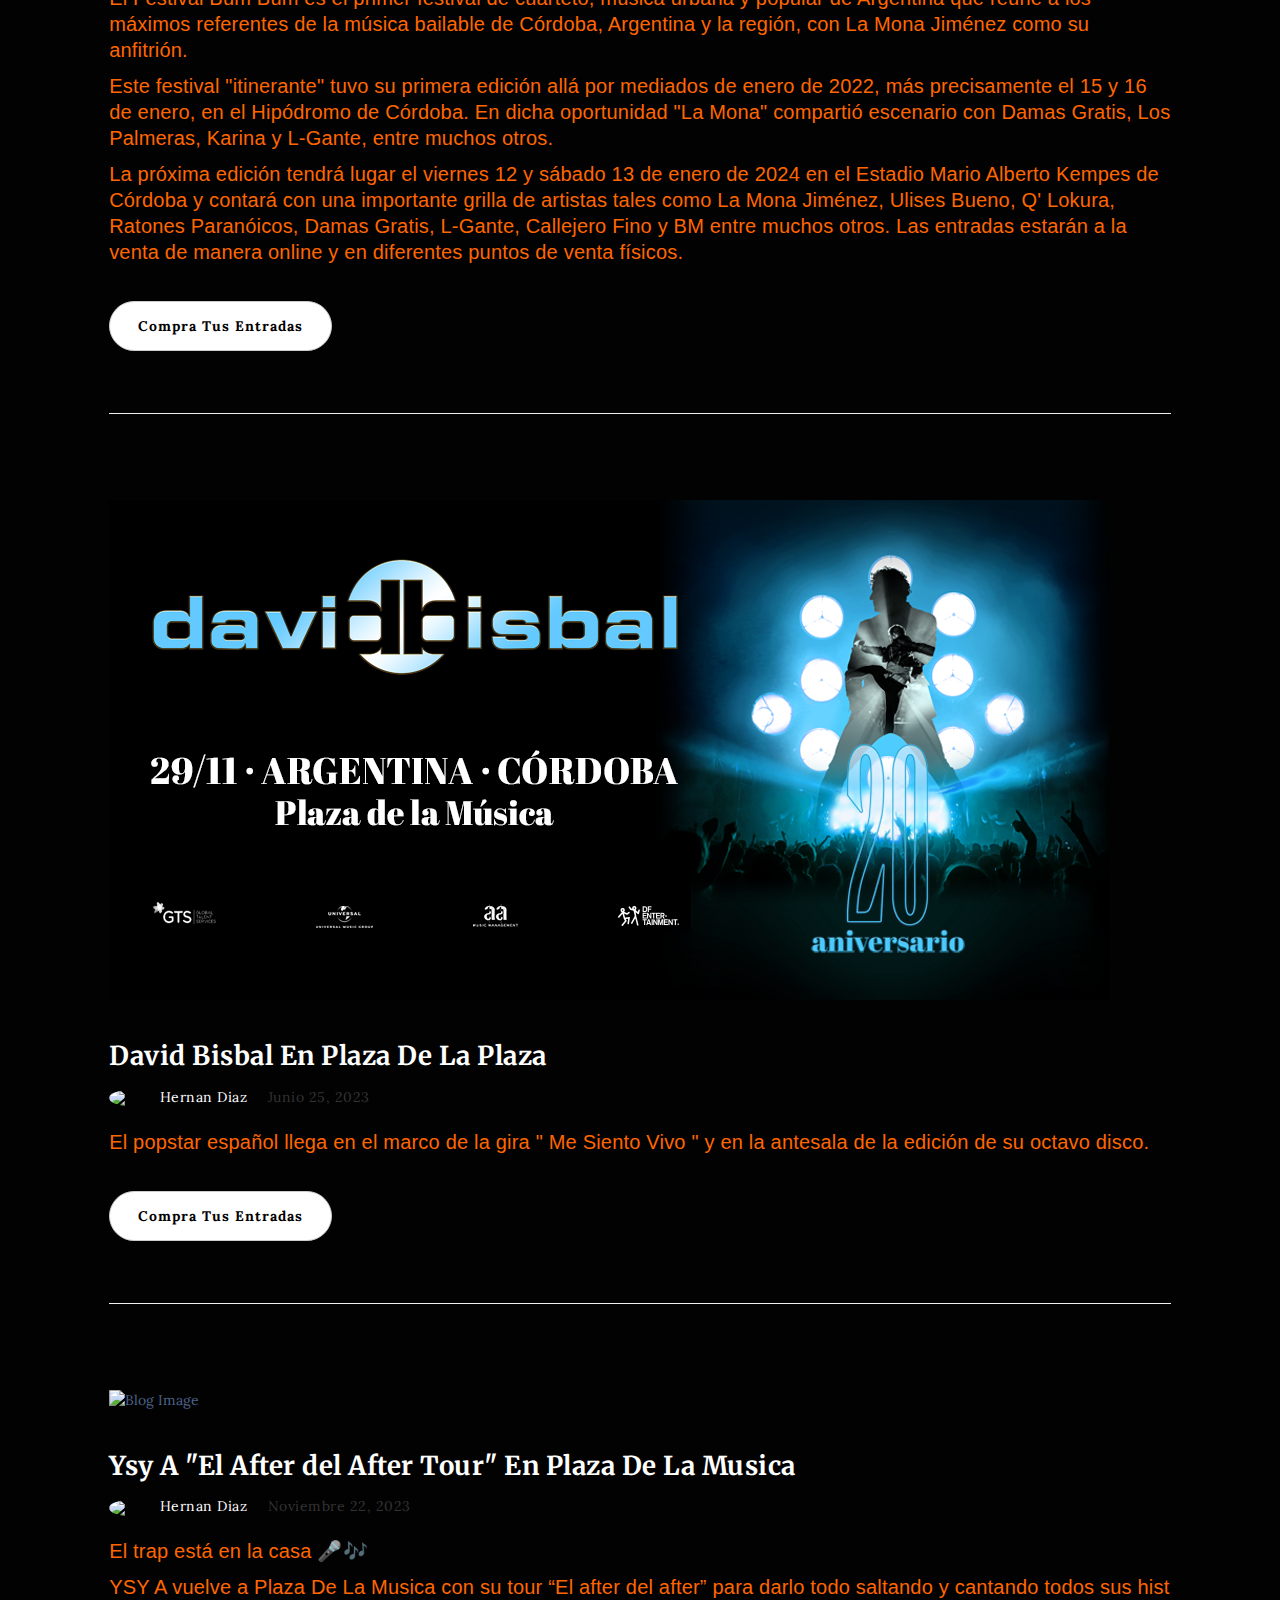
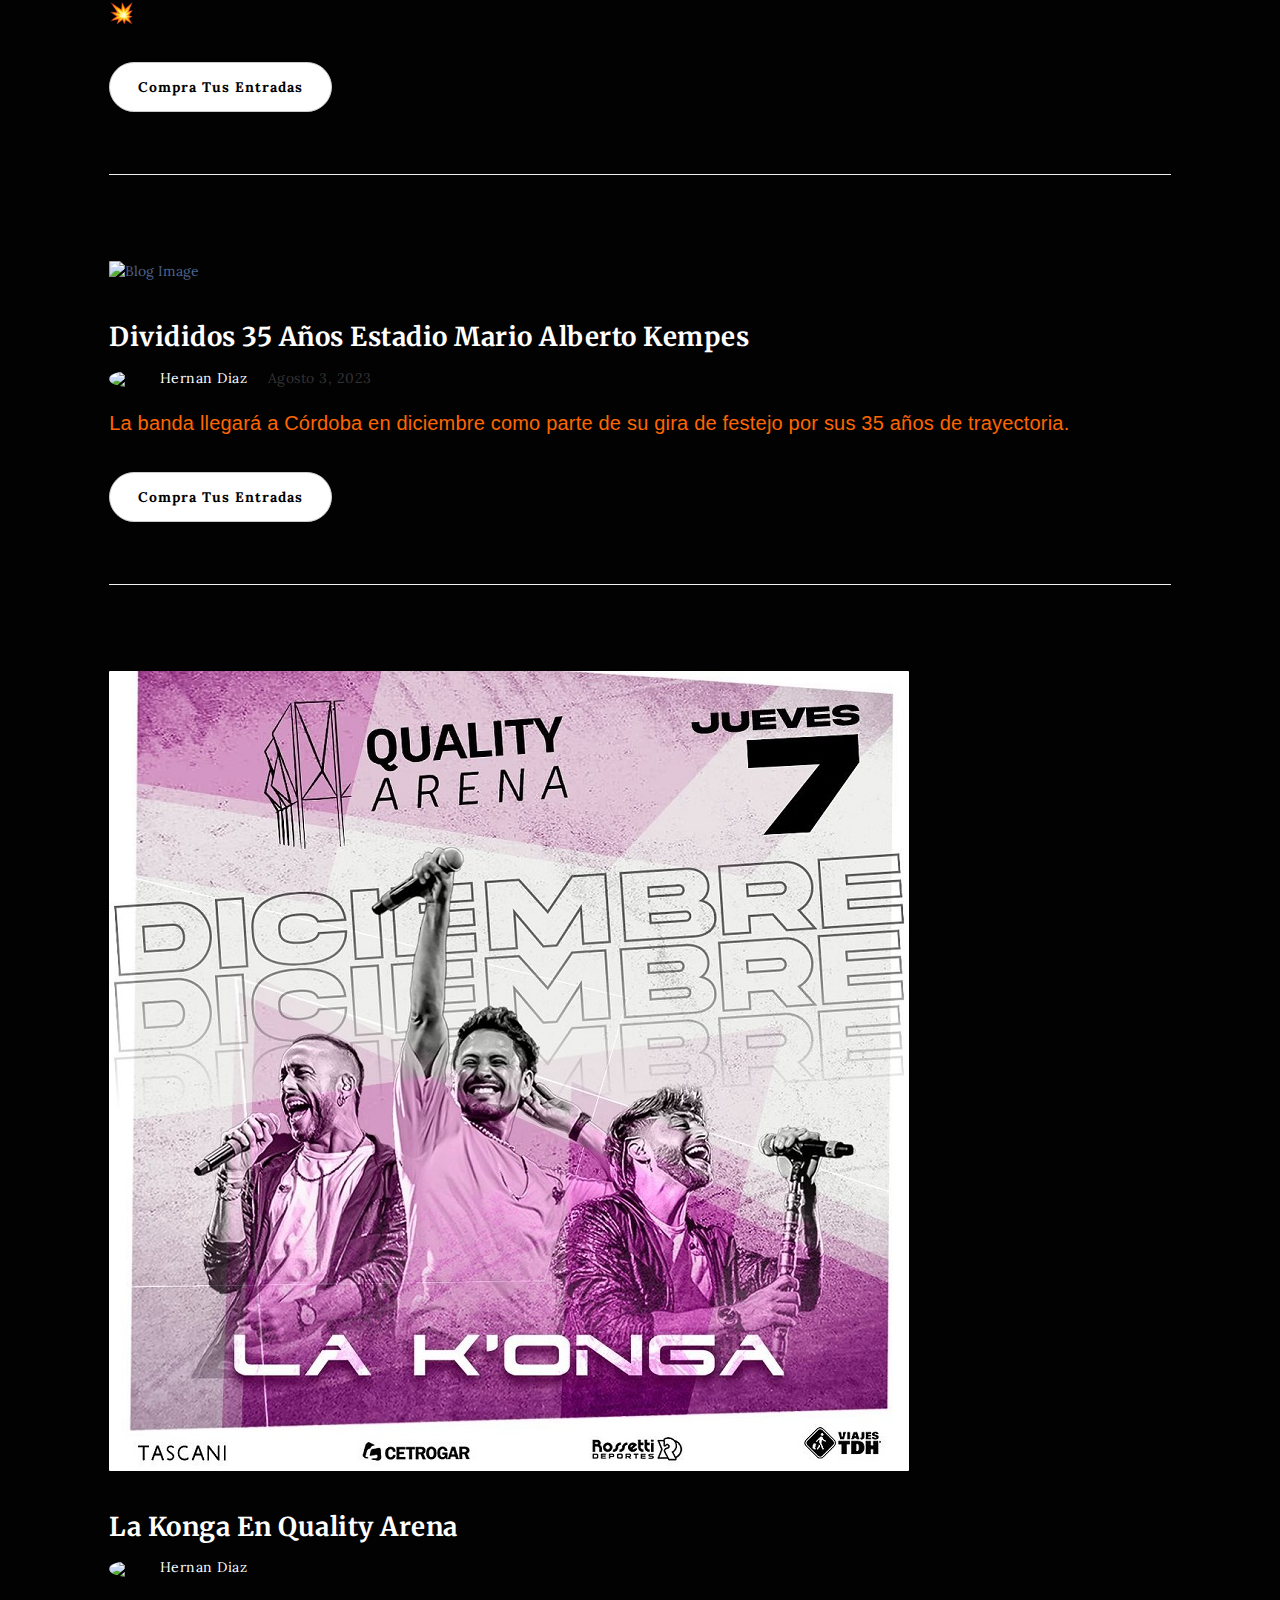
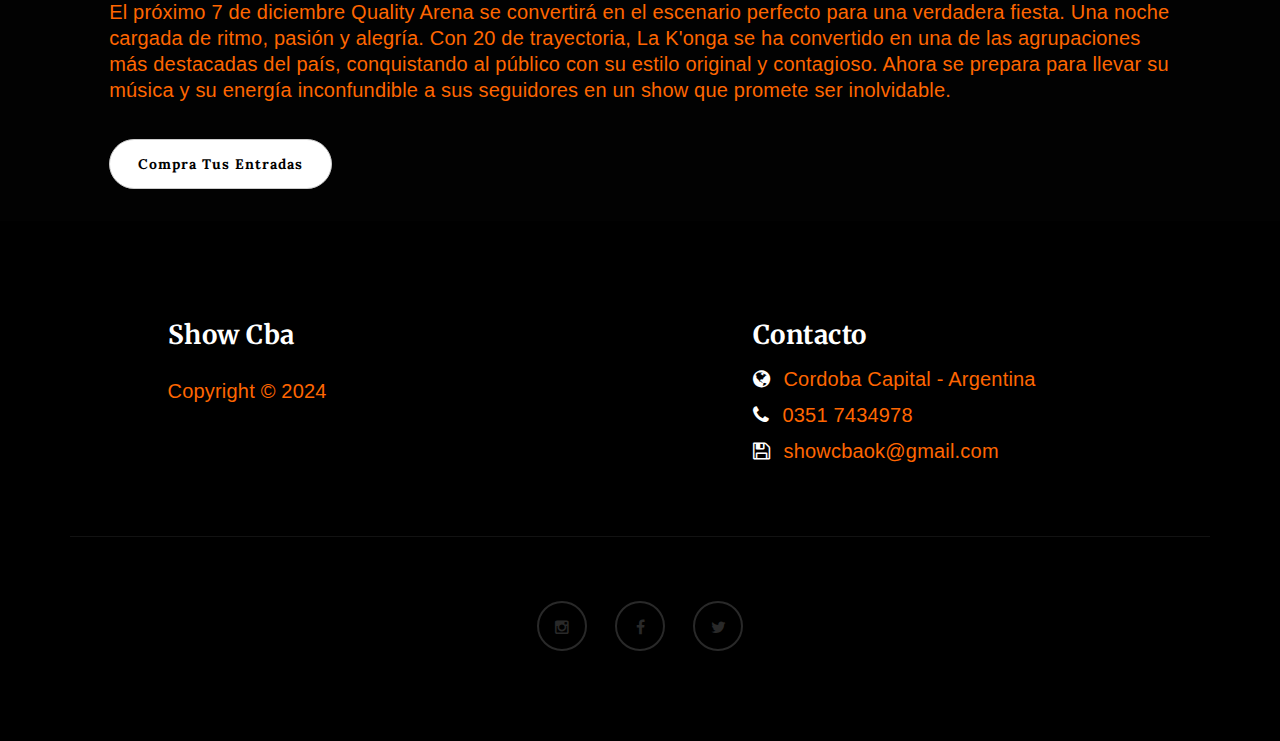
==== commit 912bca2f: "le agregue un punto al final de cordoba" ====
--- a/index.html
+++ b/index.html
@@ -65,7 +65,7 @@
 
                <div class="col-md-12 col-sm-12">
                     <h1>SHOW  CBA</h1>
-                    <h3>Enterate de todos los shows en Cordoba</h3>
+                    <h3>Enterate de todos los shows en Cordoba.</h3>
                     <a href="https://www.instagram.com/show_cba/" target="_blank" class="smoothScroll btn btn-default">Sorteos</a>
                </div>
 
@@ -162,6 +162,46 @@
 
                     <div class="blog-post-thumb">
                          <div class="blog-post-image">
+                              <a href="pag/ysya.html">
+                                   <img src="images/ysya.jpg" class="img-responsive" alt="Blog Image">
+                              </a>
+                         </div>
+                         <div class="blog-post-title">
+                              <h3><a href="pag/ysya.html">Ysy A "El After del After Tour" En Plaza De La Musica</a></h3>
+                         </div>
+                         <div class="blog-post-format">
+                              <span><a href="#"><img src="images/yo1.jpg" class="img-responsive img-circle"> Hernan Diaz</a></span>
+                              <span><i class="fa fa-date"></i> Noviembre 22, 2023</span>                              
+                         </div>
+                         <div class="blog-post-des">
+                              <p>El trap está en la casa 🎤🎶</p>
+                              <p>YSY A vuelve a Plaza De La Musica con su tour “El after del after” para darlo todo saltando y cantando todos sus hist💥</p>                              
+                              <a href=https://www.edenentradas.com.ar/sitio/contenido/funcion?cf=FUNC022366&cv=%22" target="_blank" class="btn btn-default">Compra Tus Entradas</a>
+                         </div>
+                    </div>
+
+                    <div class="blog-post-thumb">
+                         <div class="blog-post-image">
+                              <a href="pag/divididos.html">
+                                   <img src="images/divididos.jpg" class="img-responsive" alt="Blog Image">
+                              </a>
+                         </div>
+                         <div class="blog-post-title">
+                              <h3><a href="pag/divididos.html">Divididos 35 Años Estadio Mario Alberto Kempes</a></h3>
+                         </div>
+                         <div class="blog-post-format">
+                              <span><a href="#"><img src="images/yo1.jpg" class="img-responsive img-circle"> Hernan Diaz</a></span>
+                              <span><i class="fa fa-date"></i> Agosto 3, 2023</span>                              
+                         </div>
+                         <div class="blog-post-des">
+                              <p>La banda llegará a Córdoba en diciembre como parte de su gira de festejo por sus 35 años de trayectoria.</p>                                                           
+                              <a href=https://www.edenentradas.com.ar/sitio/contenido/funcion?cf=FUNC021922&cv=%22" target="_blank" class="btn btn-default">Compra Tus Entradas</a>
+                         </div>
+                    </div>
+
+
+                    <div class="blog-post-thumb">
+                         <div class="blog-post-image">
                               <a >
                                    <img src="images/Lkg.jpg" class="img-responsive" alt="Blog Image">
                               </a>
@@ -177,7 +217,7 @@
 
                                    Con 20 de trayectoria, La K'onga se ha convertido en una de las agrupaciones más destacadas del país, conquistando al público con su estilo original y contagioso. Ahora se prepara para llevar su música y su energía inconfundible a sus seguidores en un show que promete ser inolvidable.</p>
                               <a href="https://www.ticketek.com.ar/la-konga/quality-arena" target="_blank" class="btn btn-default">Compra Tus Entradas</a>
-                         </div>
+                         </div>                         
                     </div>
                </div>
 
